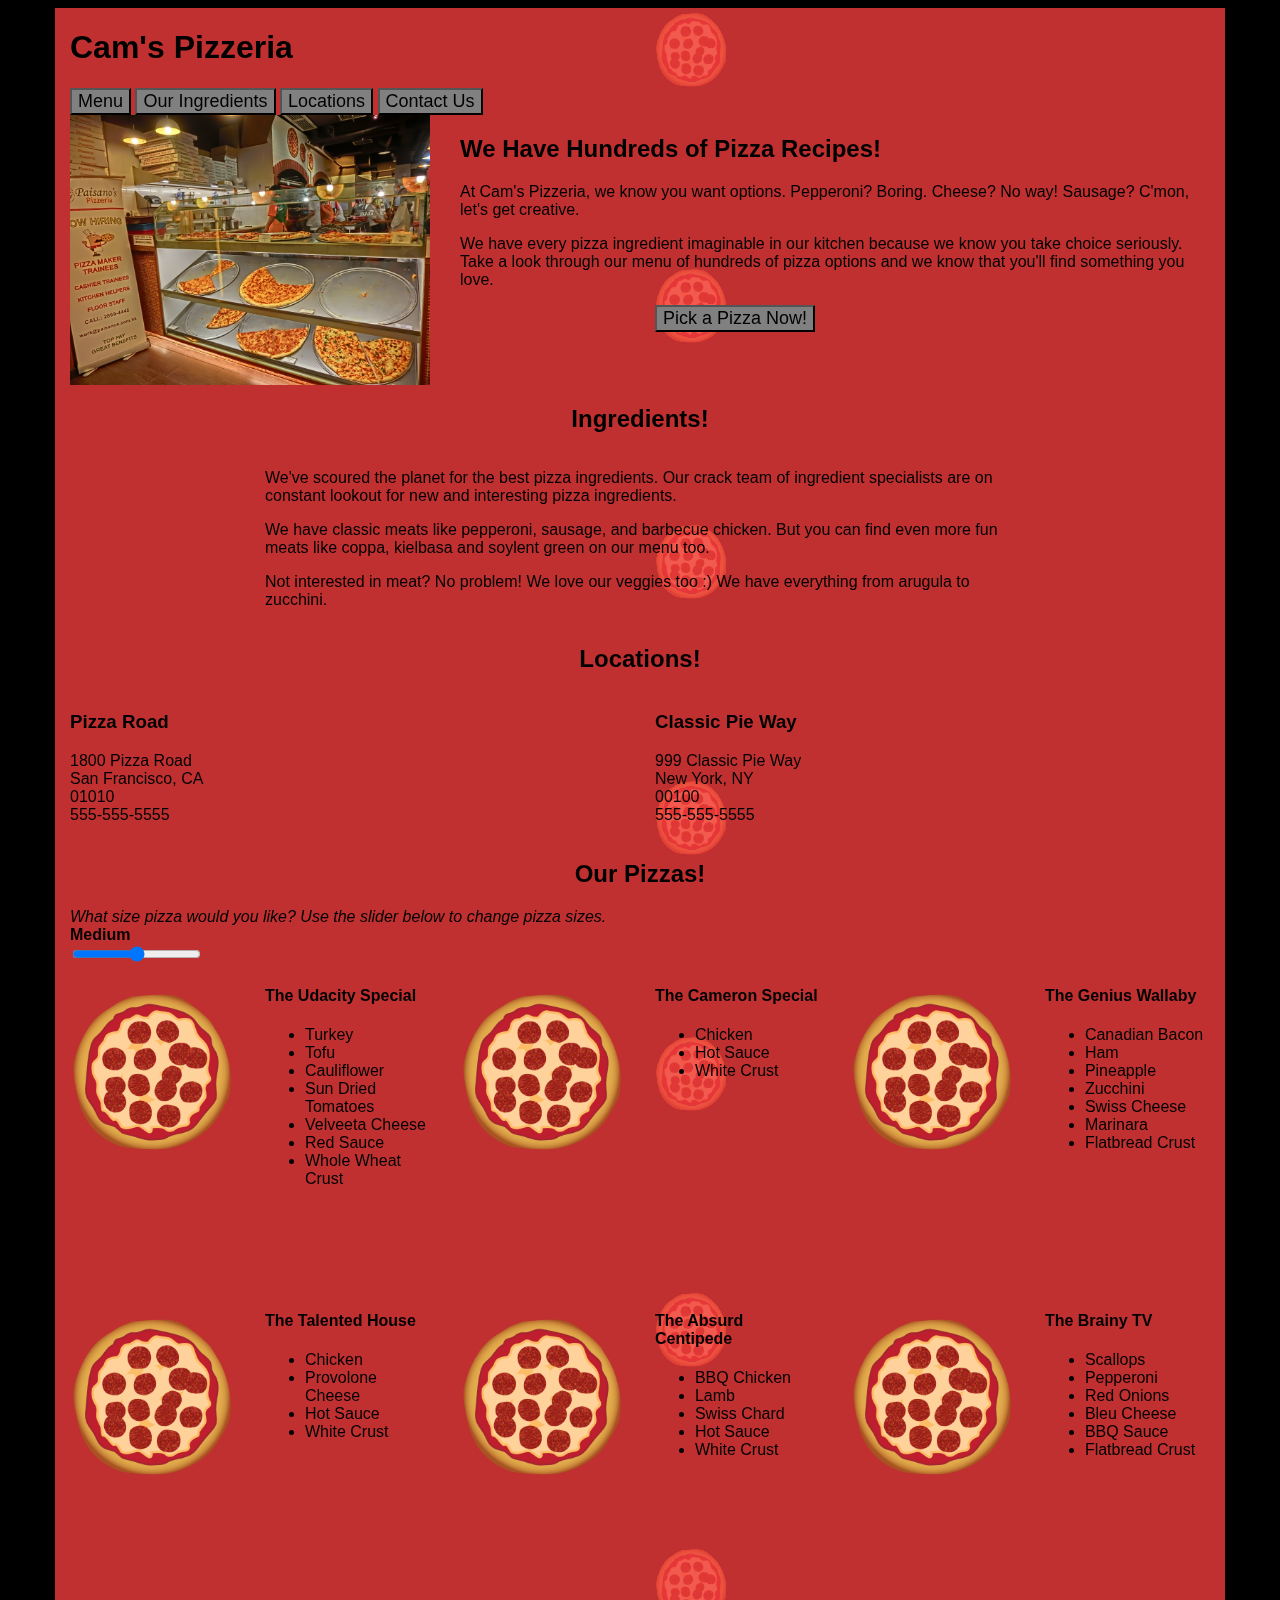
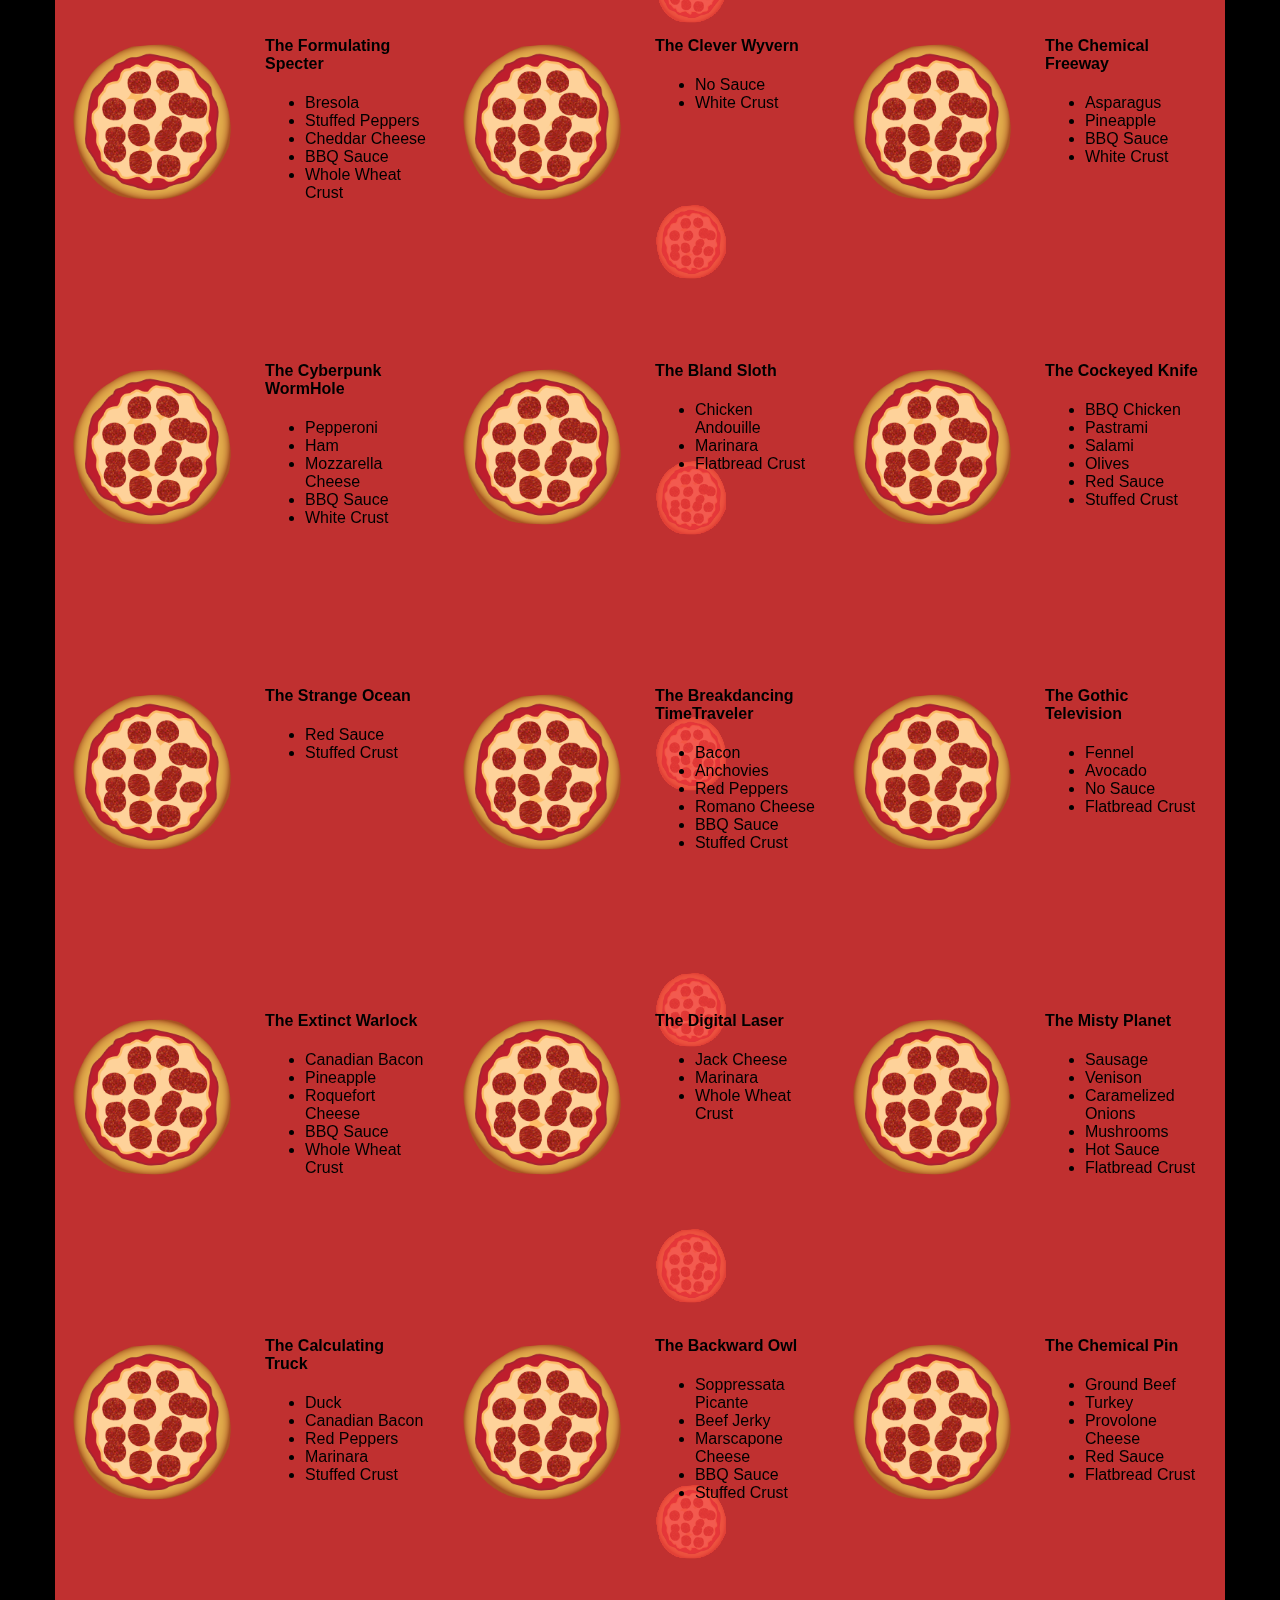
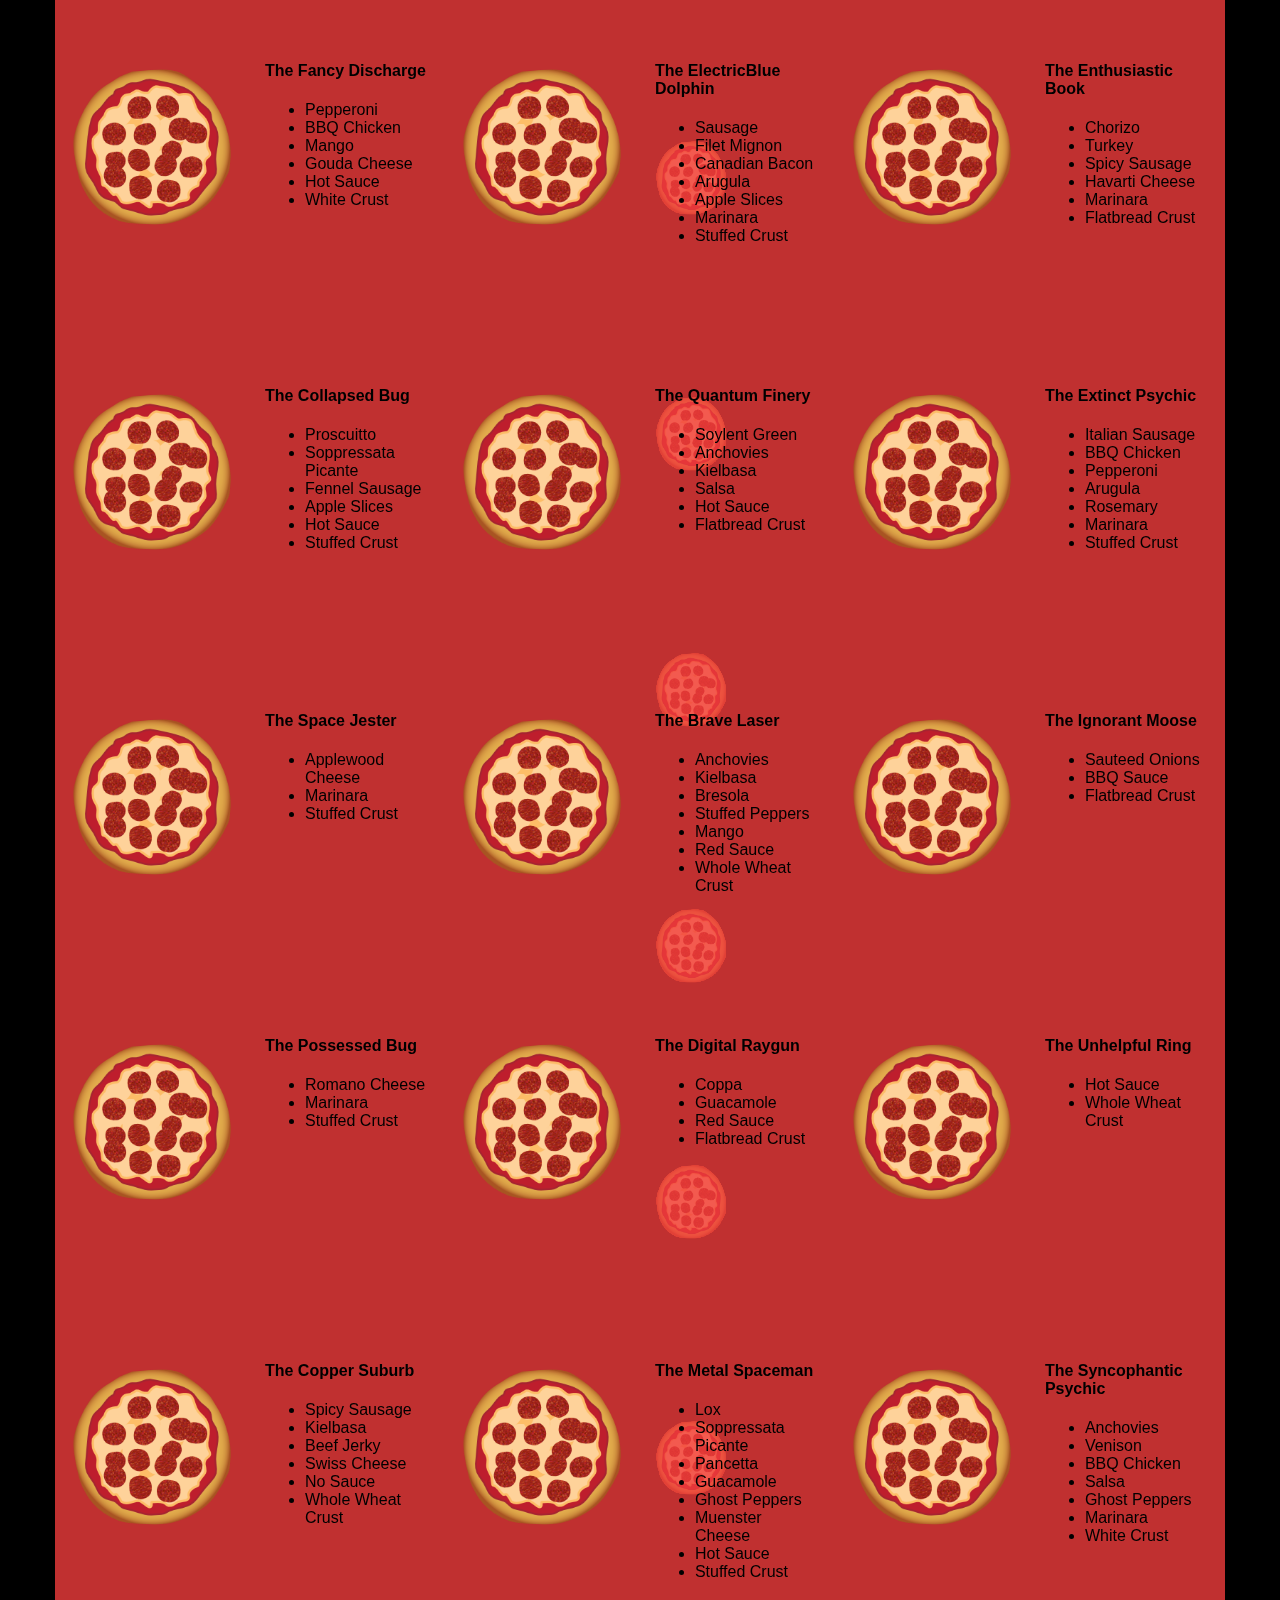
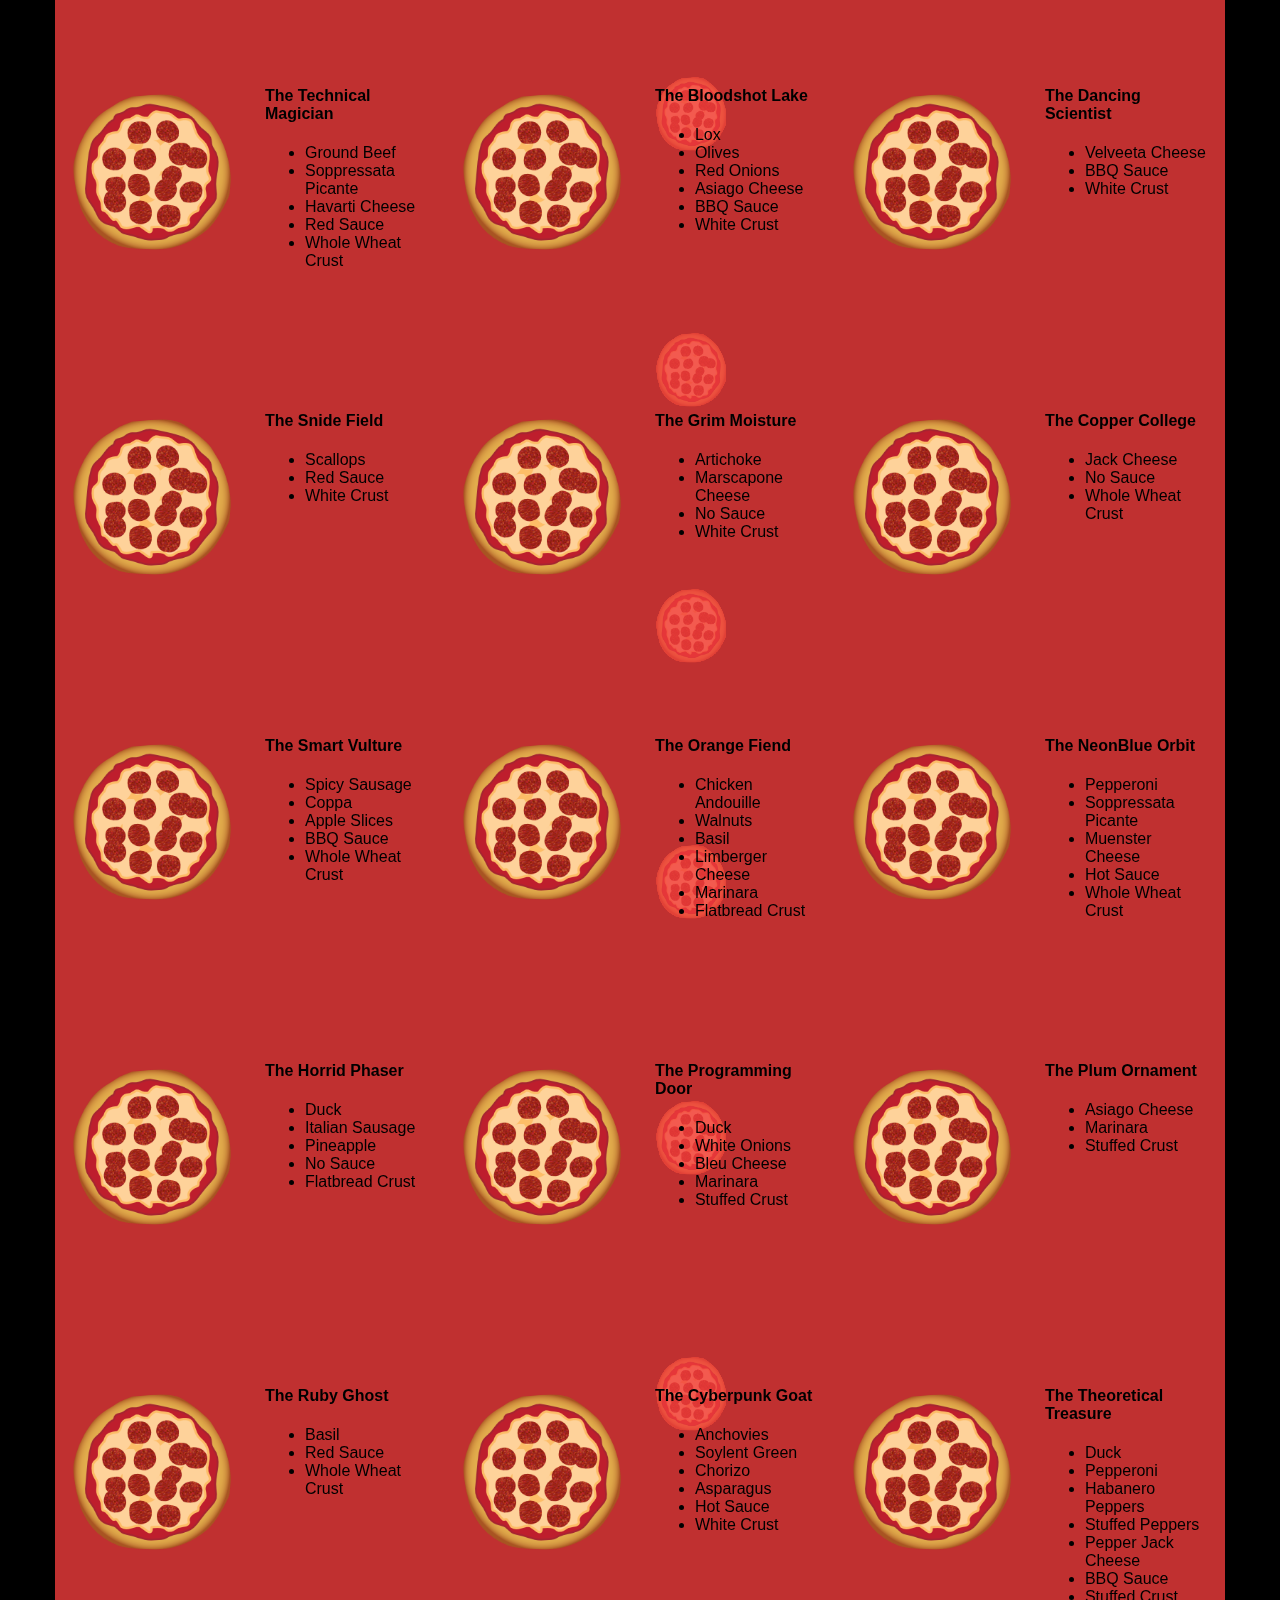
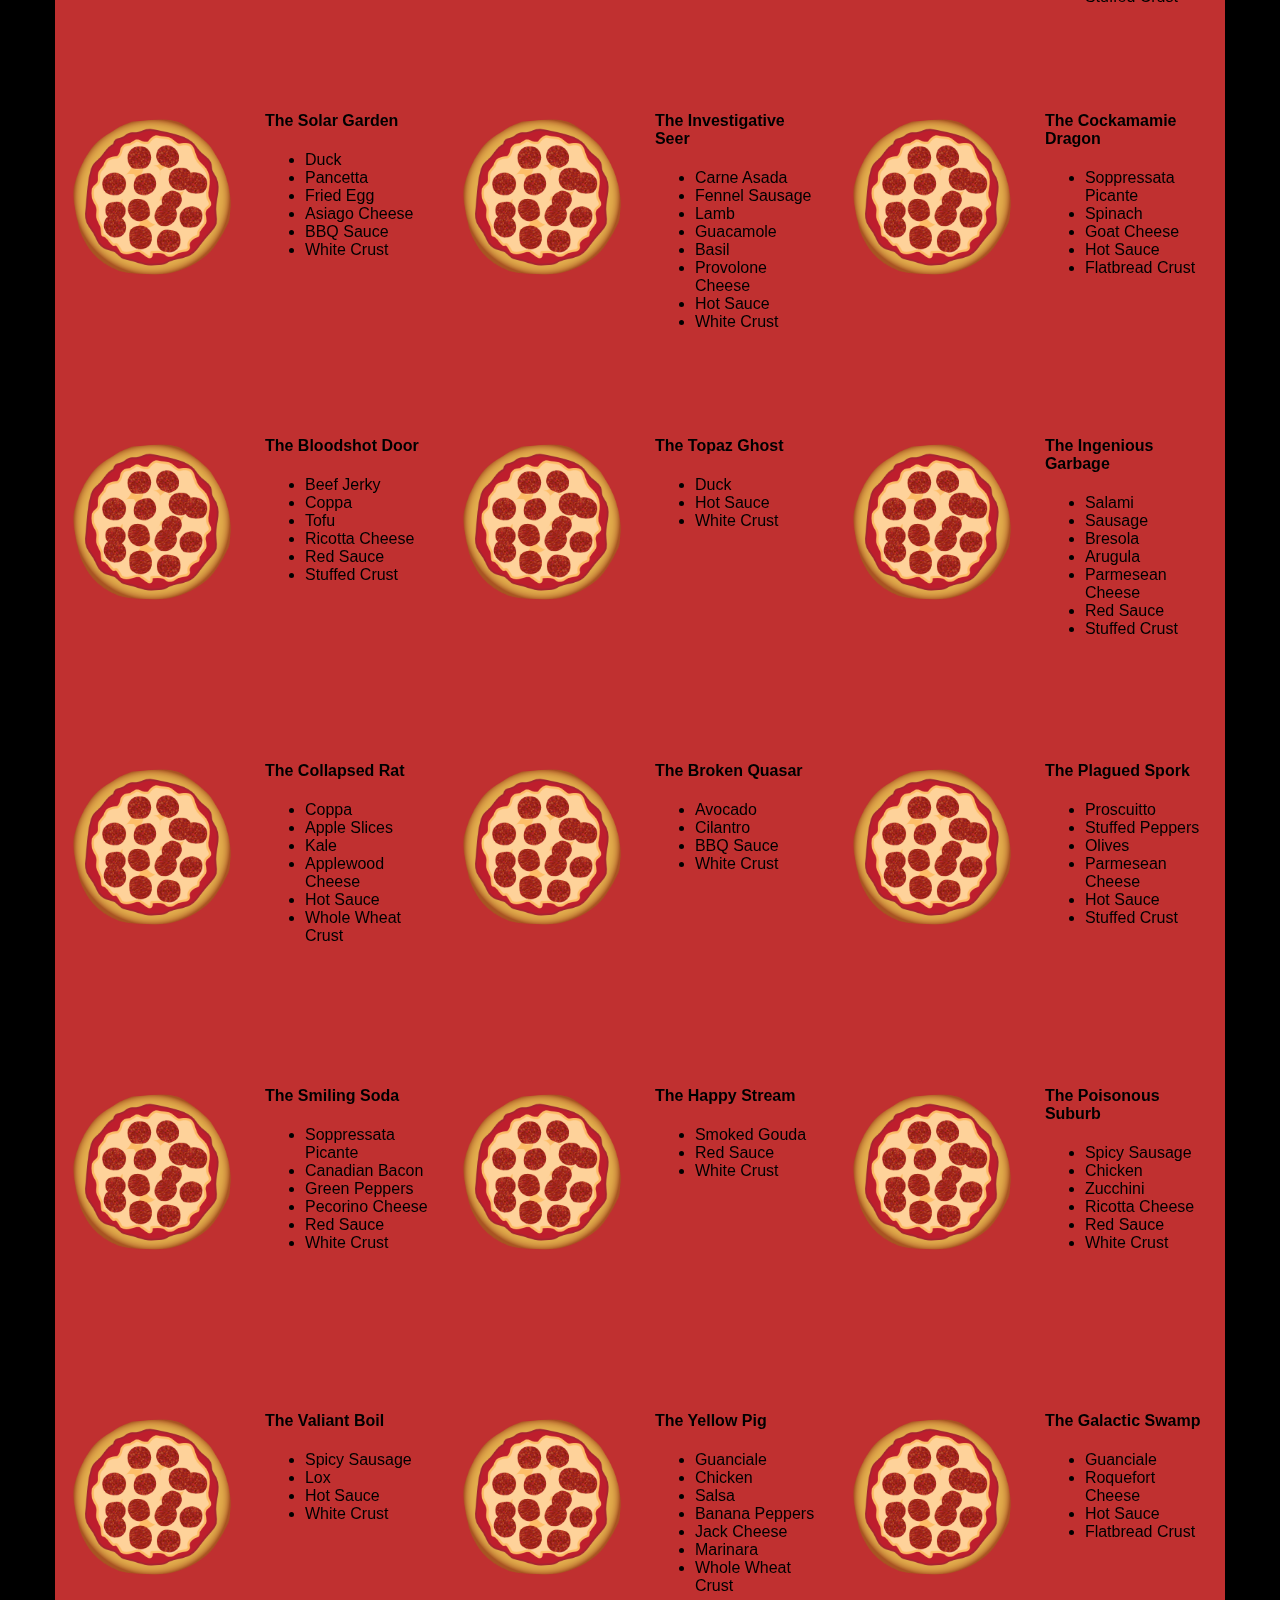
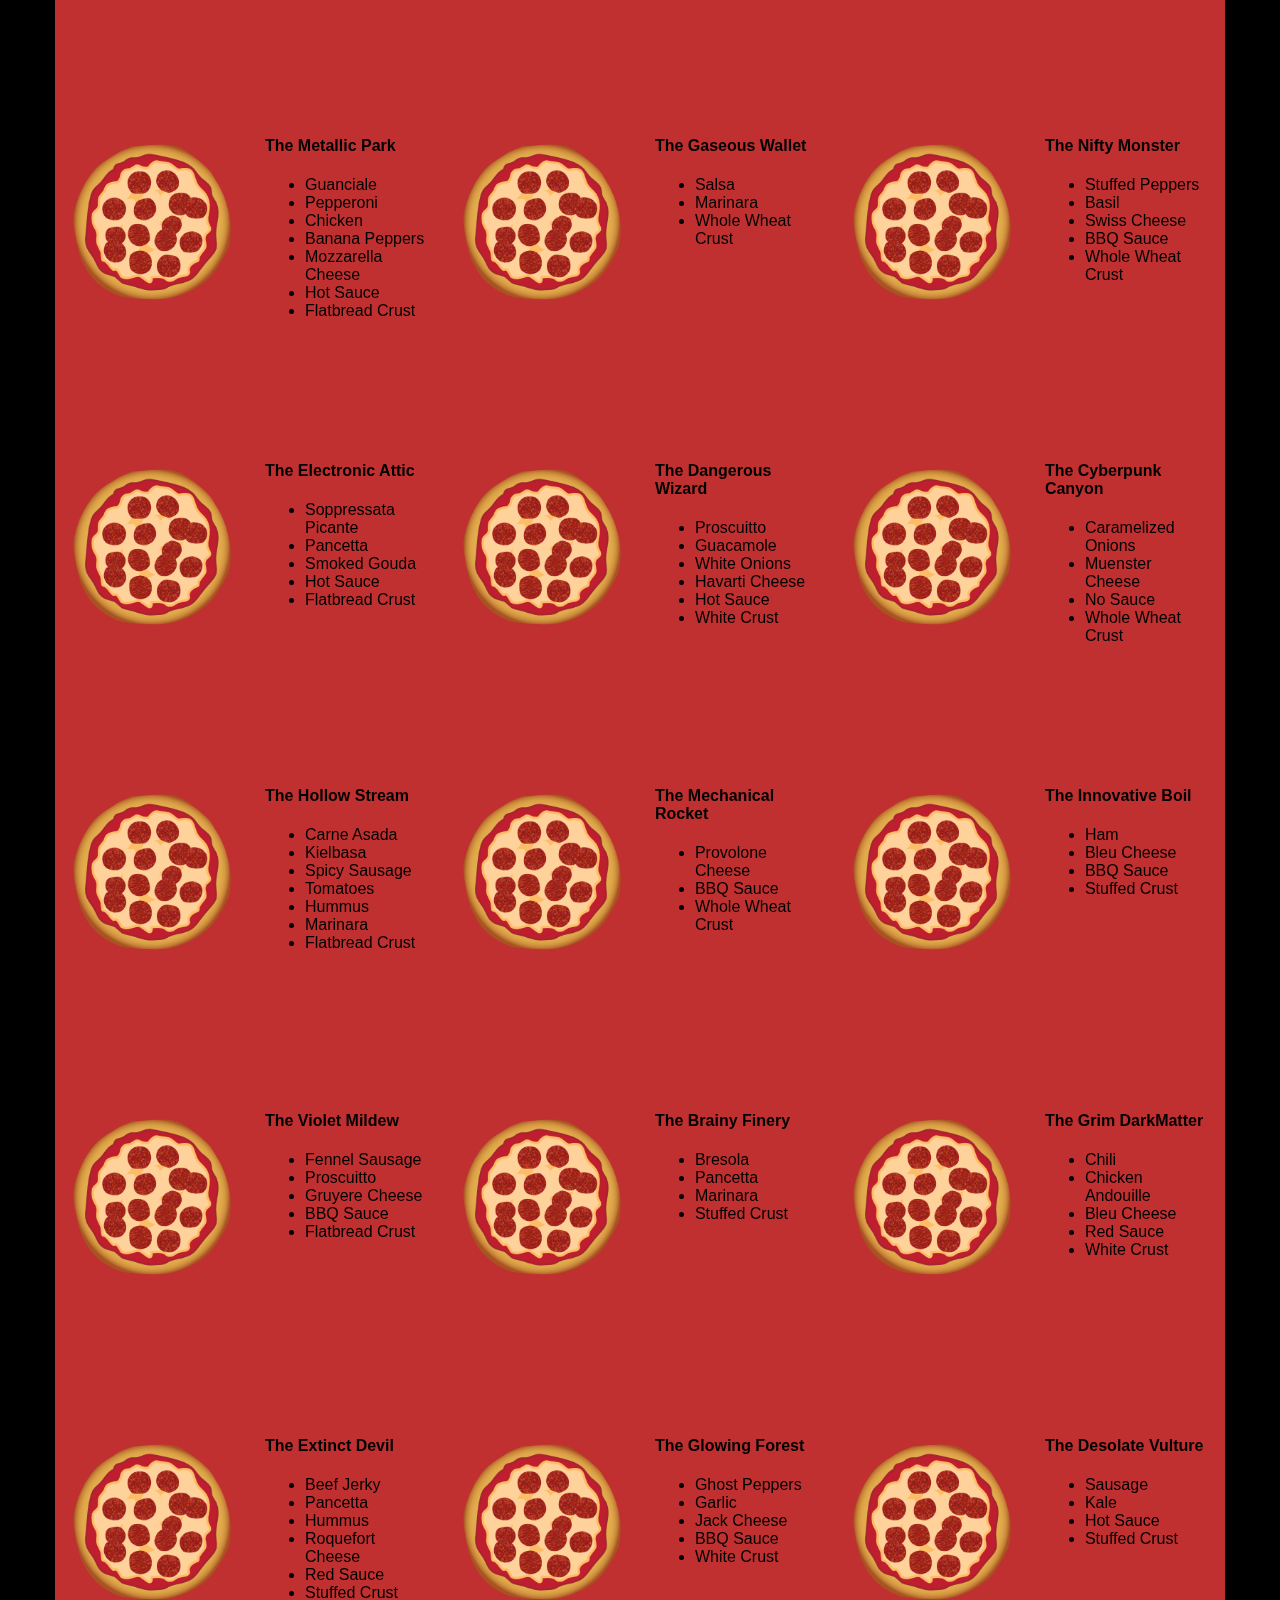
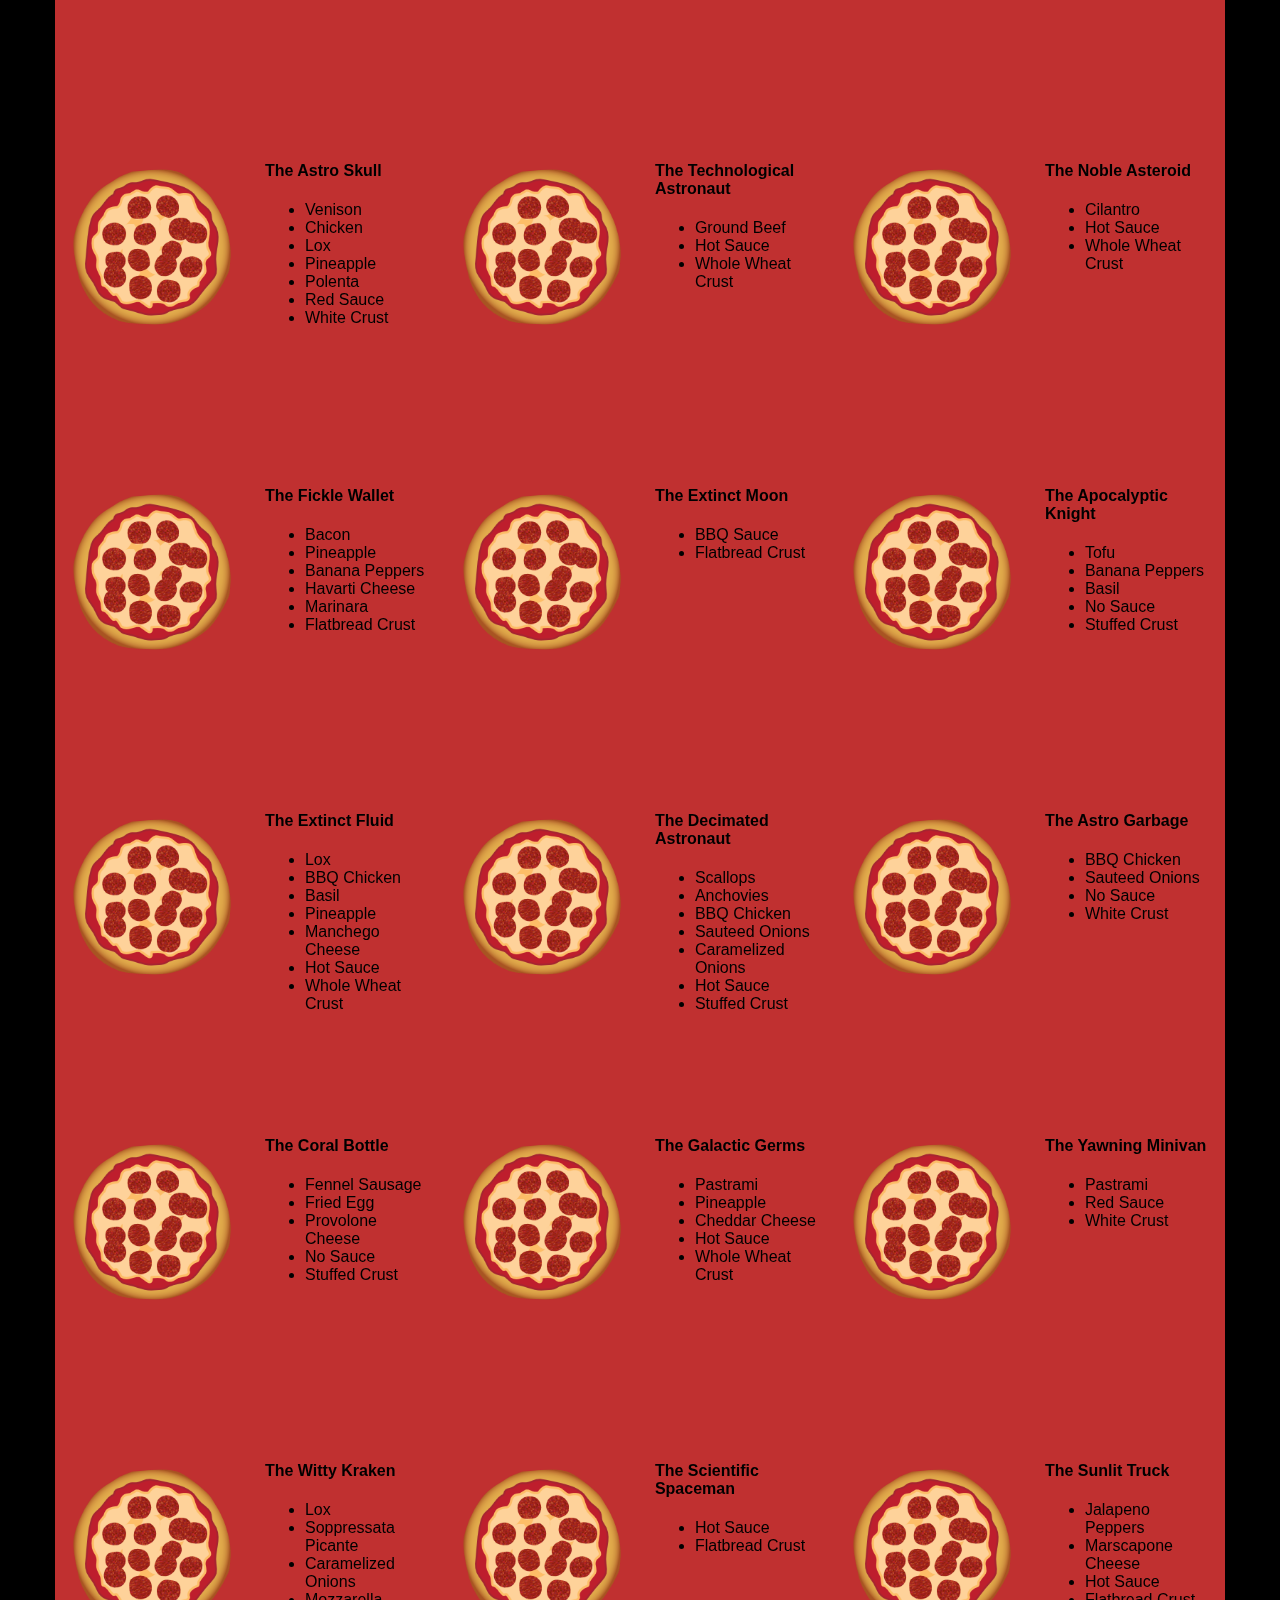
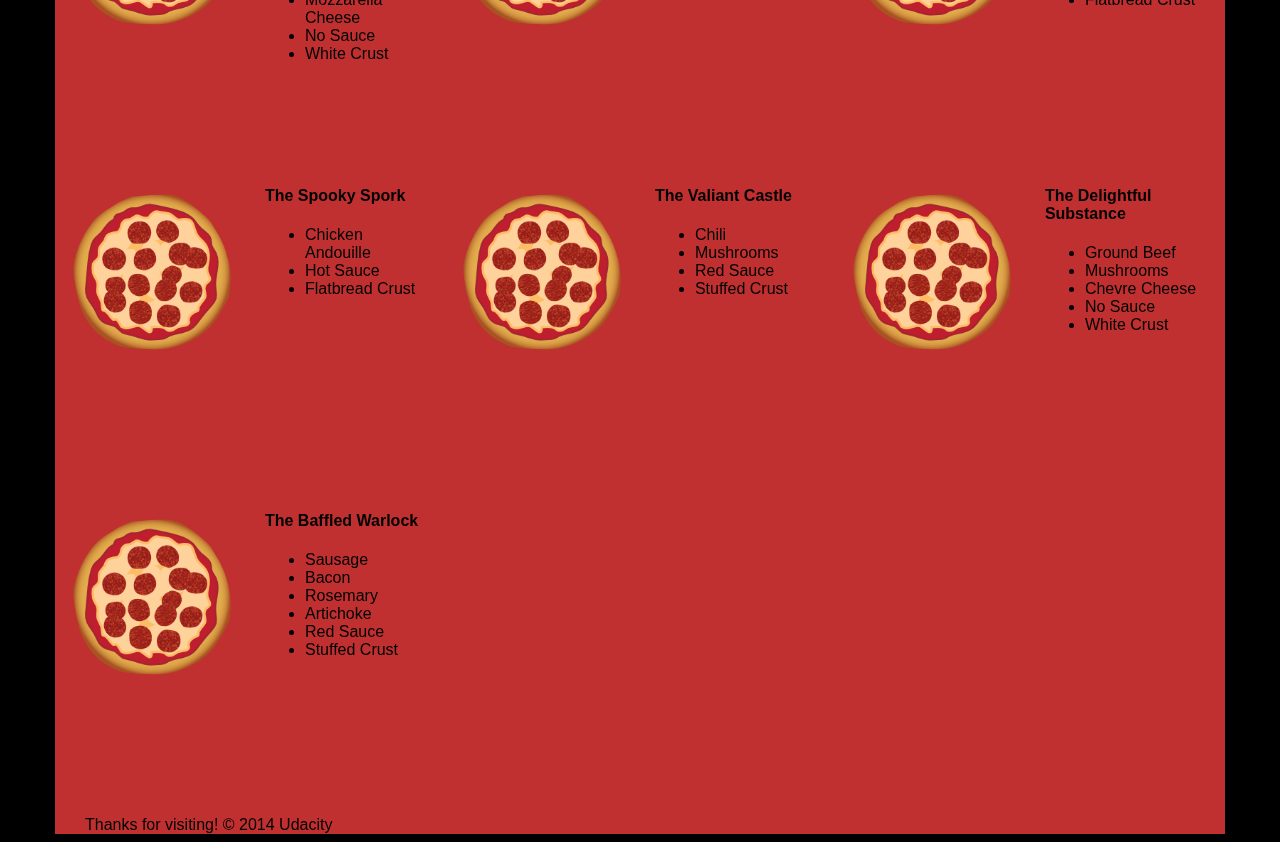
==== views/pizza.html @ df1191bc "main.js tweeking" ====
<!DOCTYPE HTML>
<html>
<head>  
  <link rel="stylesheet" href="css/style.css">
  <link rel="stylesheet" href="css/bootstrap-grid.css">
</head>

<body>
  <div class="container">
    <div id="header" class="row">
      <div class="col-md-6">
        <div class="row">
          <div class="col-md-12">
            <h1>Cam's Pizzeria</h1>
            <div class="row">
              <div id="menu" class="col-md-12">
                <form action="#randomPizzas">
                  <input type="submit" value="Menu">
                </form>
                <form action="#ingredients">
                  <input type="submit" value="Our Ingredients">
                </form>
                <form action="#locations">
                  <input type="submit" value="Locations">
                </form>
                <form action="#" onsubmit="alert('Thanks for clicking! This button doesn\'t do anything because this is a fake pizzeria :\)')">
                  <input type="submit" value="Contact Us">
                </form>
              </div>
            </div>
          </div>
        </div>
      </div>
      <div id="movingPizzas1" class="col-md-6">
      </div>
    </div>
    <div id="callToAction" class="row">
      <div class="col-md-4">
        <img src="images/pizzeria.jpg" class="img-responsive"> <!-- Image credit to: http://commons.wikimedia.org/wiki/File:HK_TST_night_%E5%98%89%E8%98%AD%E9%81%93_Granville_Road_restaurant_Paisano's_Pizzeria_pizza_Dec-2013.JPG -->
      </div>
      <div class="col-md-8">
        <div class="row">
          <div class="col-md-12">
            <h2>We Have Hundreds of Pizza Recipes!</h2>            
            <p>At Cam's Pizzeria, we know you want options. Pepperoni? Boring. Cheese? No way! Sausage? C'mon, let's get creative.</p>

            <p>We have every pizza ingredient imaginable in our kitchen because we know you take choice seriously. Take a look through our menu of hundreds of pizza options and we know that you'll find something you love.</p>
          </div>
        </div>
        <div class="row">
          <div class="col-md-6 col-md-push-3">
            <form action="#randomPizzas">
              <input type="submit" value="Pick a Pizza Now!">
            </form>
          </div>
        </div>
      </div>
    </div>
    <div id="ingredients" class="row">
      <div class="col-md-8 col-md-push-2">
        <div class="row">
          <div class="col-md-12 centered">
            <h2>Ingredients!</h2>
          </div>
        </div>
        <div class="row">
          <div class="col-md-12">
            <p>We've scoured the planet for the best pizza ingredients. Our crack team of ingredient specialists are on constant lookout for new and interesting pizza ingredients.</p>

            <p>We have classic meats like pepperoni, sausage, and barbecue chicken. But you can find even more fun meats like coppa, kielbasa and soylent green on our menu too.</p>

            <p>Not interested in meat? No problem! We love our veggies too :) We have everything from arugula to zucchini.</p>
          </div>
        </div>
      </div>
    </div>
    <div id="locations" class="row">
      <div class="col-md-12">
        <h2 style="text-align: center">Locations!</h2>
        <div class="row">
          <div class="col-md-6">
            <h3>Pizza Road</h3>
            <p>1800 Pizza Road<br>San Francisco, CA<br>01010<br>555-555-5555</p>
          </div>
          <div class="col-md-6">
            <h3>Classic Pie Way</h3>
            <p>999 Classic Pie Way<br>New York, NY<br>00100<br>555-555-5555</p>
          </div>
        </div>
      </div>
    </div>
    <div id="pizzaGenerator" class="row">
      <div class="col-md-12">
        <h2 style="text-align: center">Our Pizzas!</h2>
        <div class="row">
          <div class="col-md-12">
            <em>What size pizza would you like? Use the slider below to change pizza sizes.</em>
          </div>
          <div id="pizzaSize" class="col-md-6">Medium</div>
          <div class="col-md-12">
            <input id="sizeSlider" type="range" min="1" max="3" value="2" step="1" onchange="resizePizzas(this.value)"></input>
          </div>
        </div>
        <div id="randomPizzas" class="row">
          <div id="pizza0" class="randomPizzaContainer" style="width:33.33%;">
            <div class="col-md-6">
              <img src="images/pizza.png" class="img-responsive">
            </div>
            <div class="col-md-6">
              <h4>The Udacity Special</h4>
              <ul>
                <li>Turkey</li>
                <li>Tofu</li>
                <li>Cauliflower</li>
                <li>Sun Dried Tomatoes</li>
                <li>Velveeta Cheese</li>
                <li>Red Sauce</li>
                <li>Whole Wheat Crust</li>
              </ul>
            </div>
          </div>
          <div id="pizza1" class="randomPizzaContainer" style="width:33.33%;">
            <div class="col-md-6">
              <img src="images/pizza.png" class="img-responsive">
            </div>
            <div class="col-md-6">
              <h4>The Cameron Special</h4>
              <ul>
                <li>Chicken</li>
                <li>Hot Sauce</li>
                <li>White Crust</li>
              </ul>
            </div>
          </div>
        </div>
      </div>
    </div>
    <div id="footer" class="col-md-12">Thanks for visiting! &copy; 2014 Udacity</div>
  </div>
  <script type="text/javascript" src="js/main.js"></script>
</body>

</html>
---- views/css/style.css ----
/** {
  outline: 1px solid red !important;
}*/
* {
  -webkit-box-sizing: border-box;
  -moz-box-sizing: border-box;
  -box-sizing: border-box;
}

body {
  font-family: "Trebuchet MS", Helvetica, sans-serif;
  background: black;
}

input {
  background: grey;
  font-size: 18px;
}

form {
  display: inline-block;
}

.centered {
  text-align: center;
}

#pizzaSize {
  font-weight: 800;
}

.mover {
  position: fixed;
  width: 256px;
  z-index: -1;
}

.randomPizzaContainer {
  float: left;
  display: flex;
}

.randomPizzaContainer:after {
  content: "";
  display: table;
  clear:both;
}

 .container {
  background-color: rgba(240, 60, 60, 0.8);
}
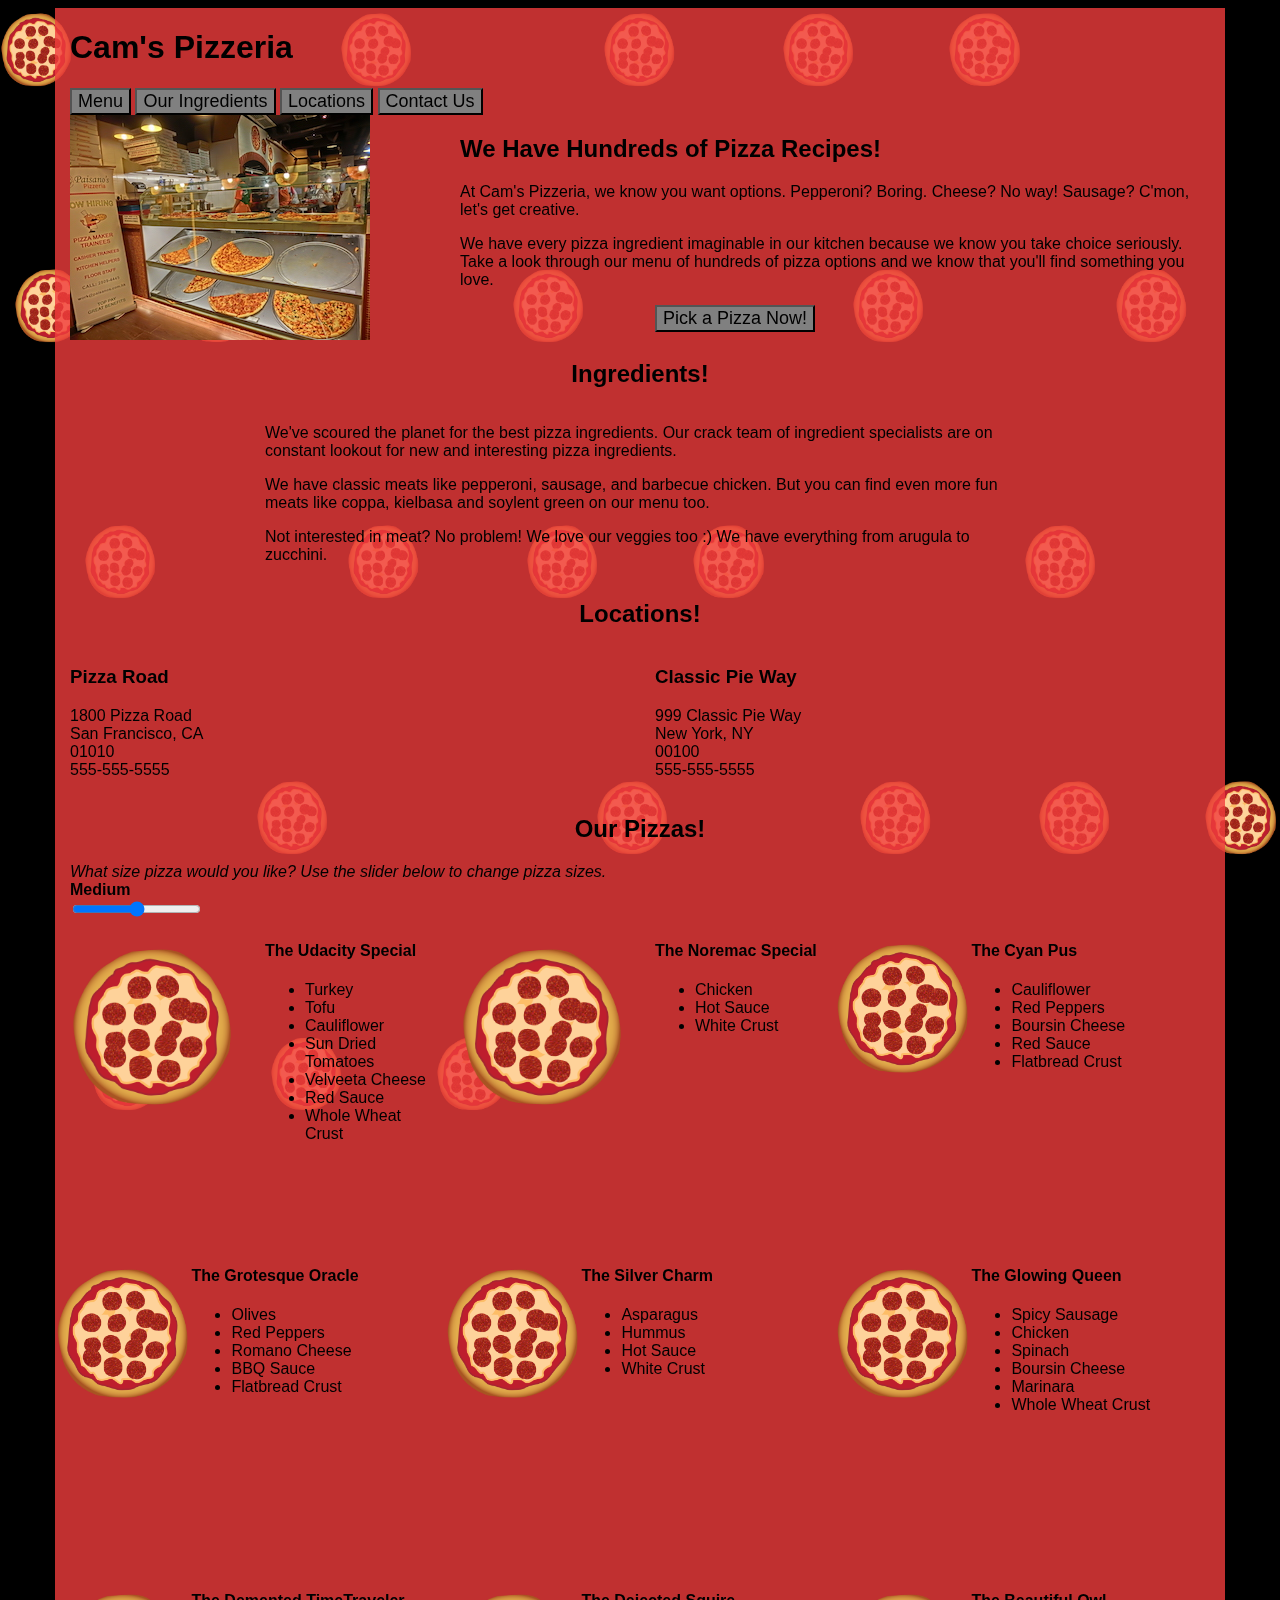
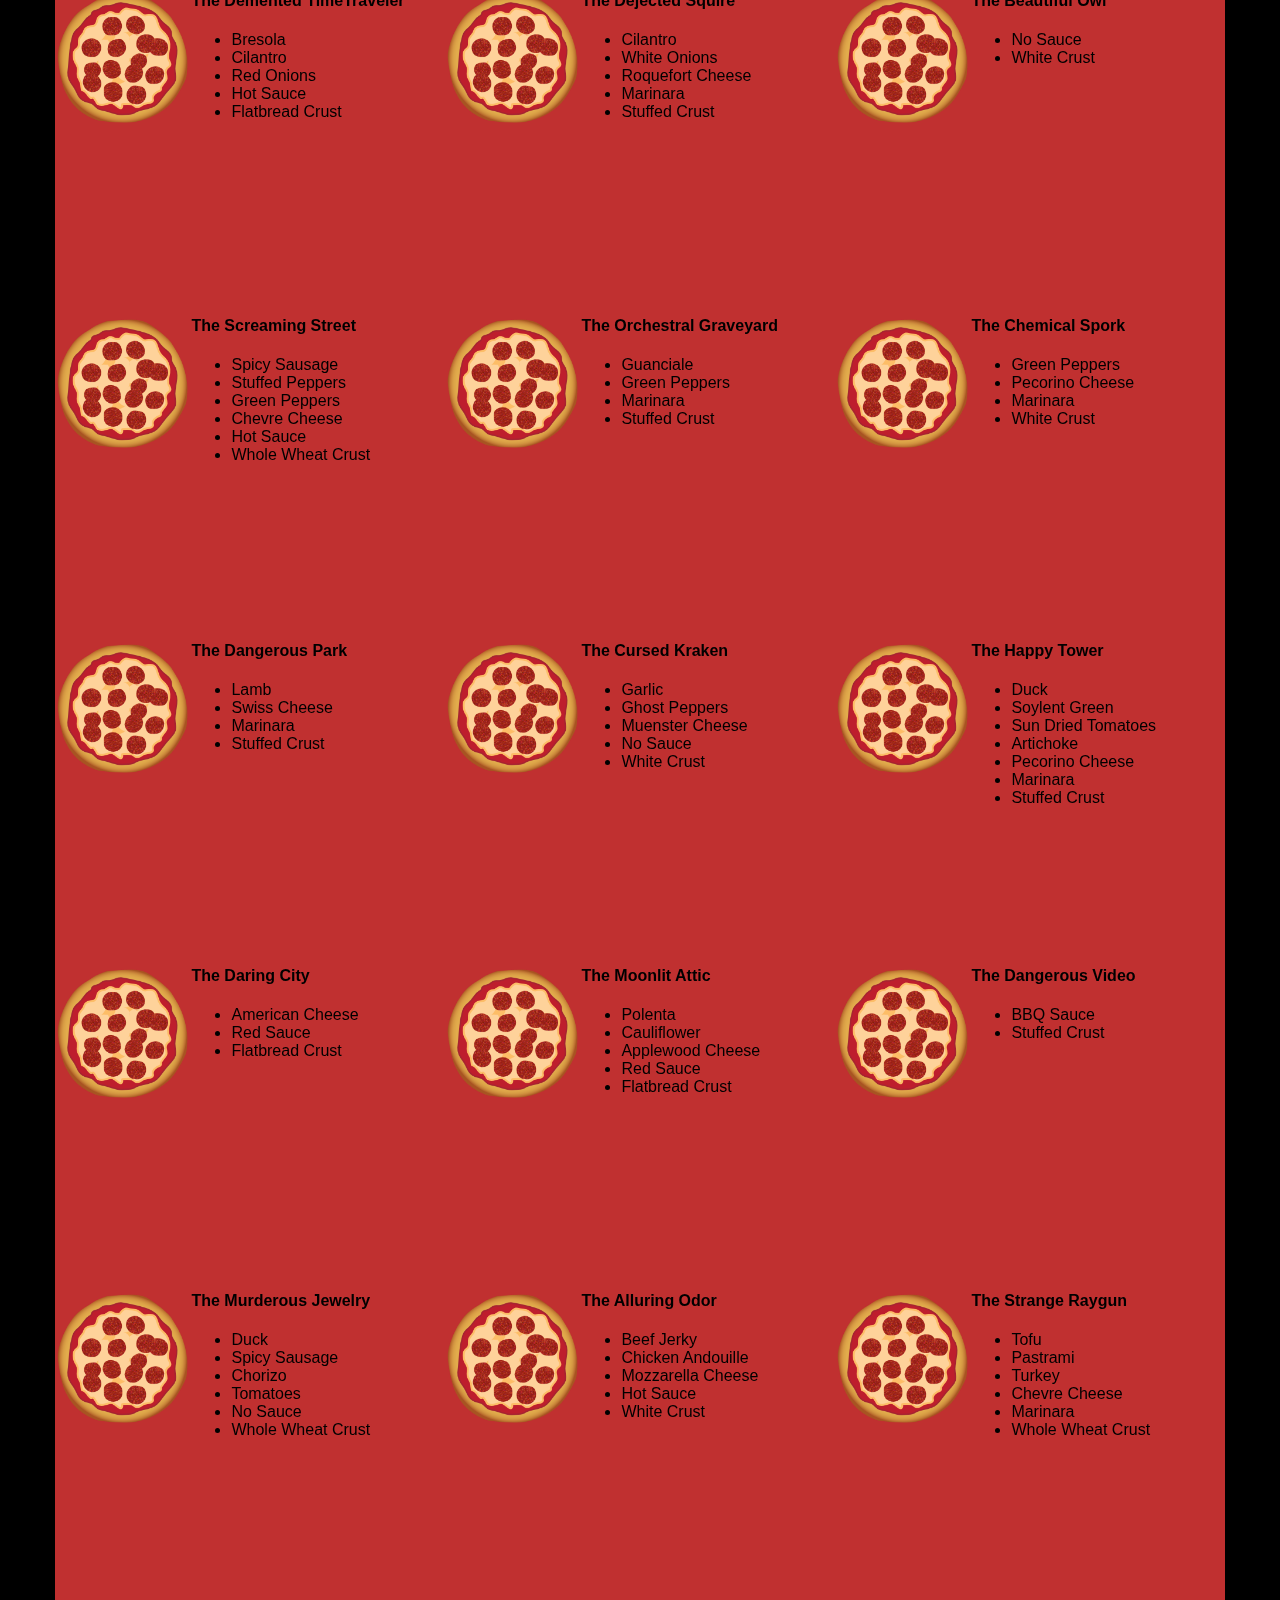
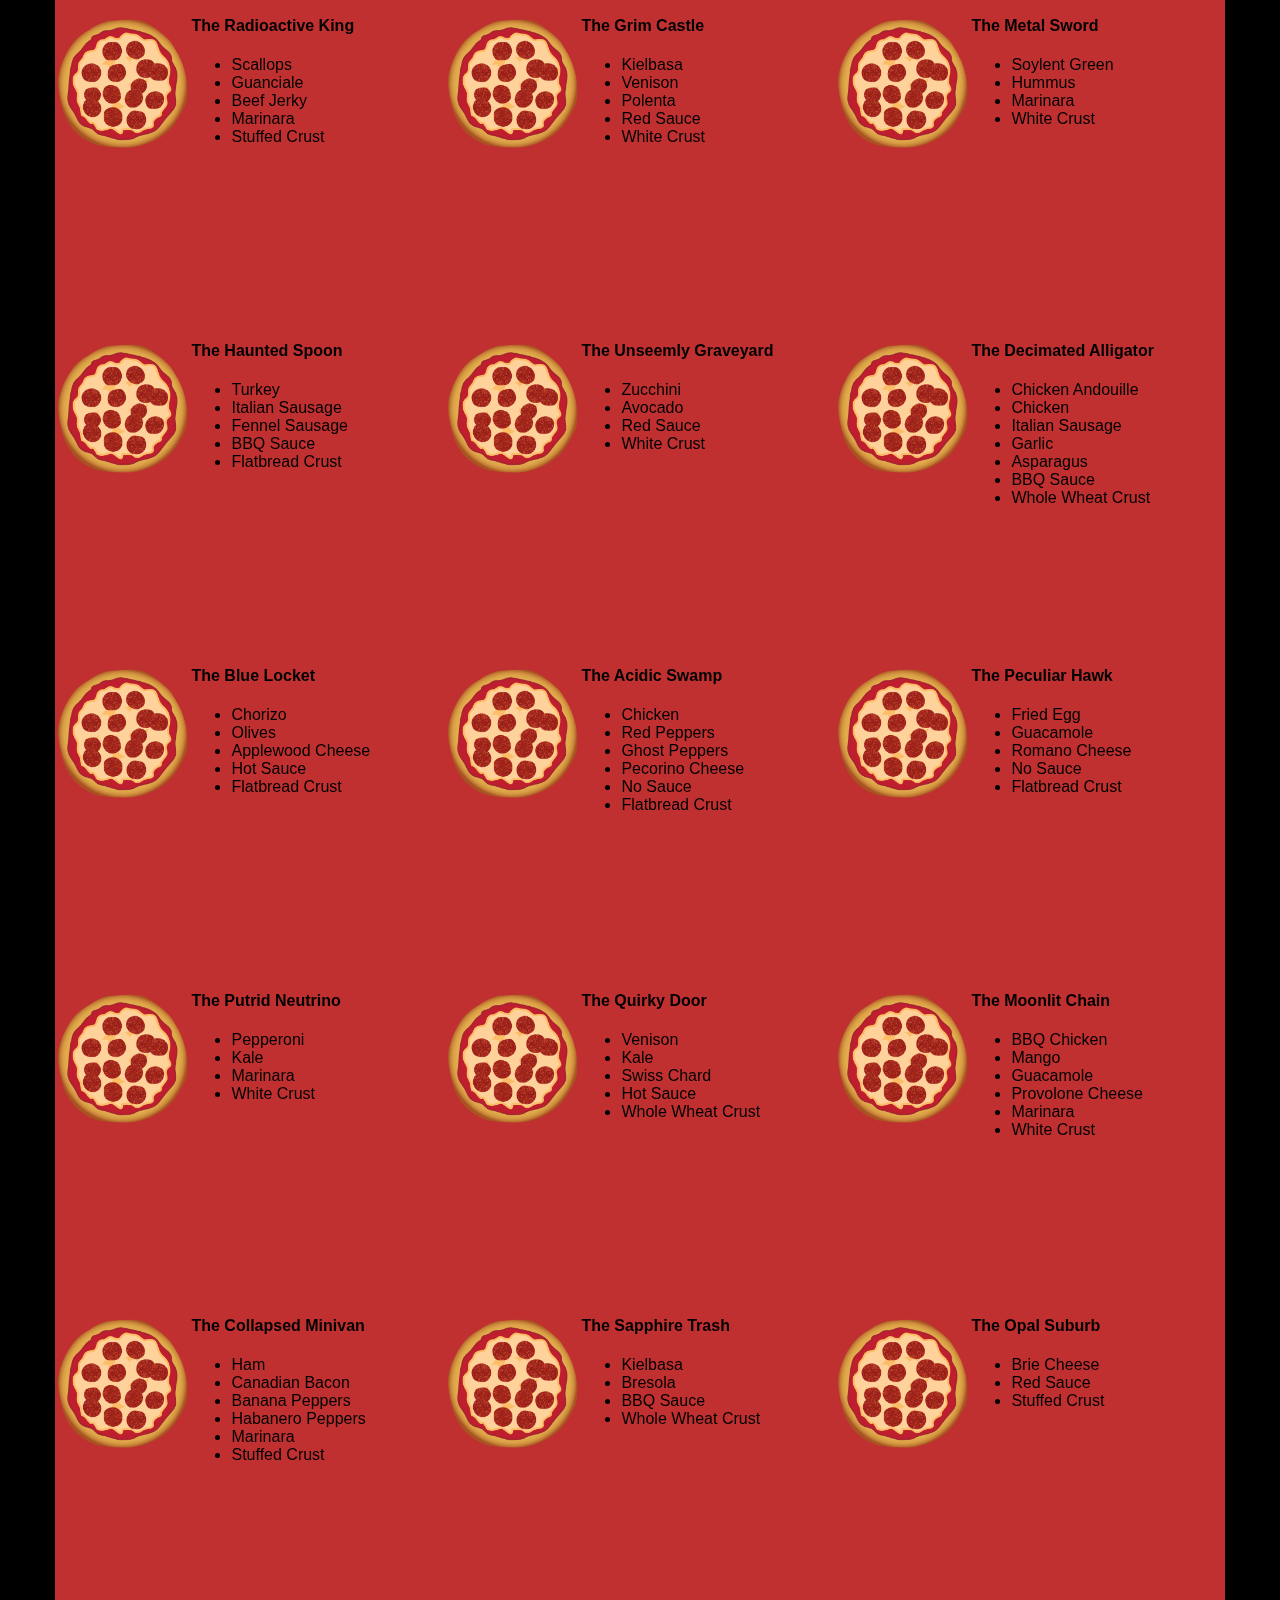
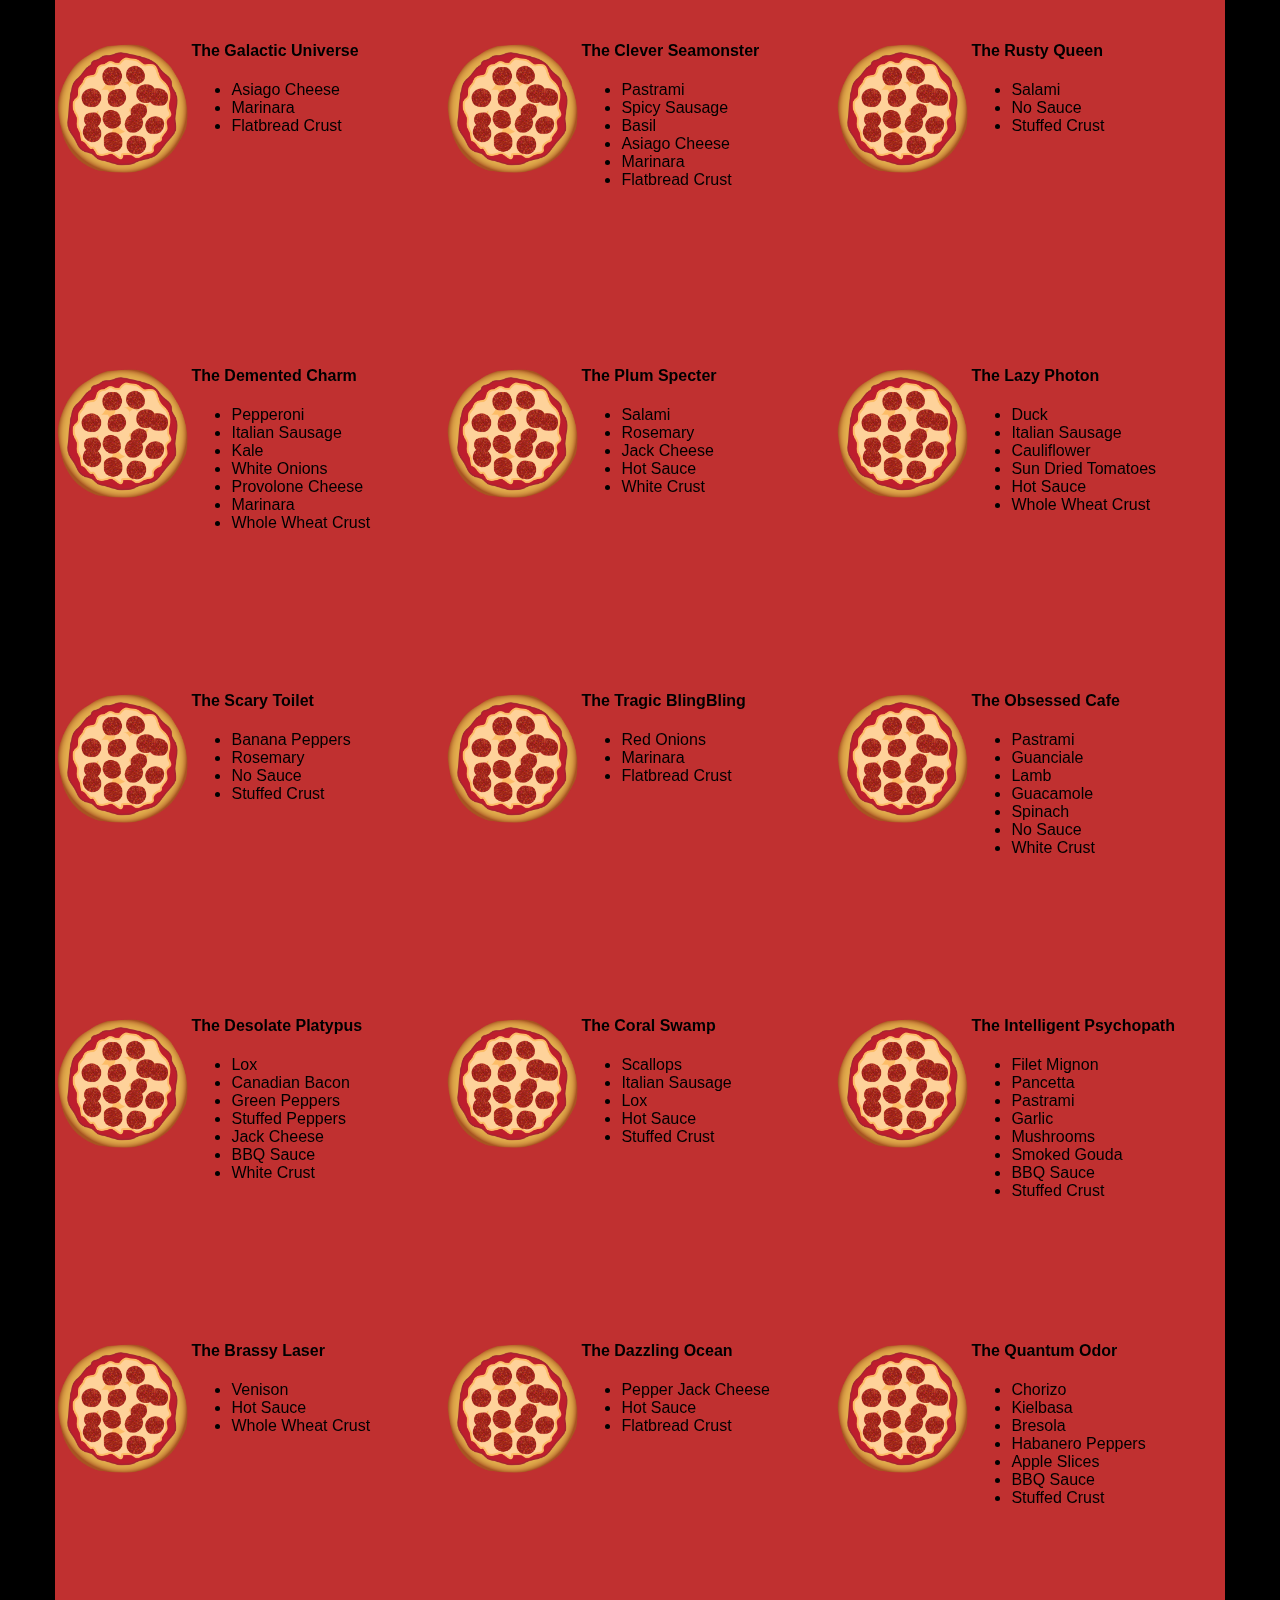
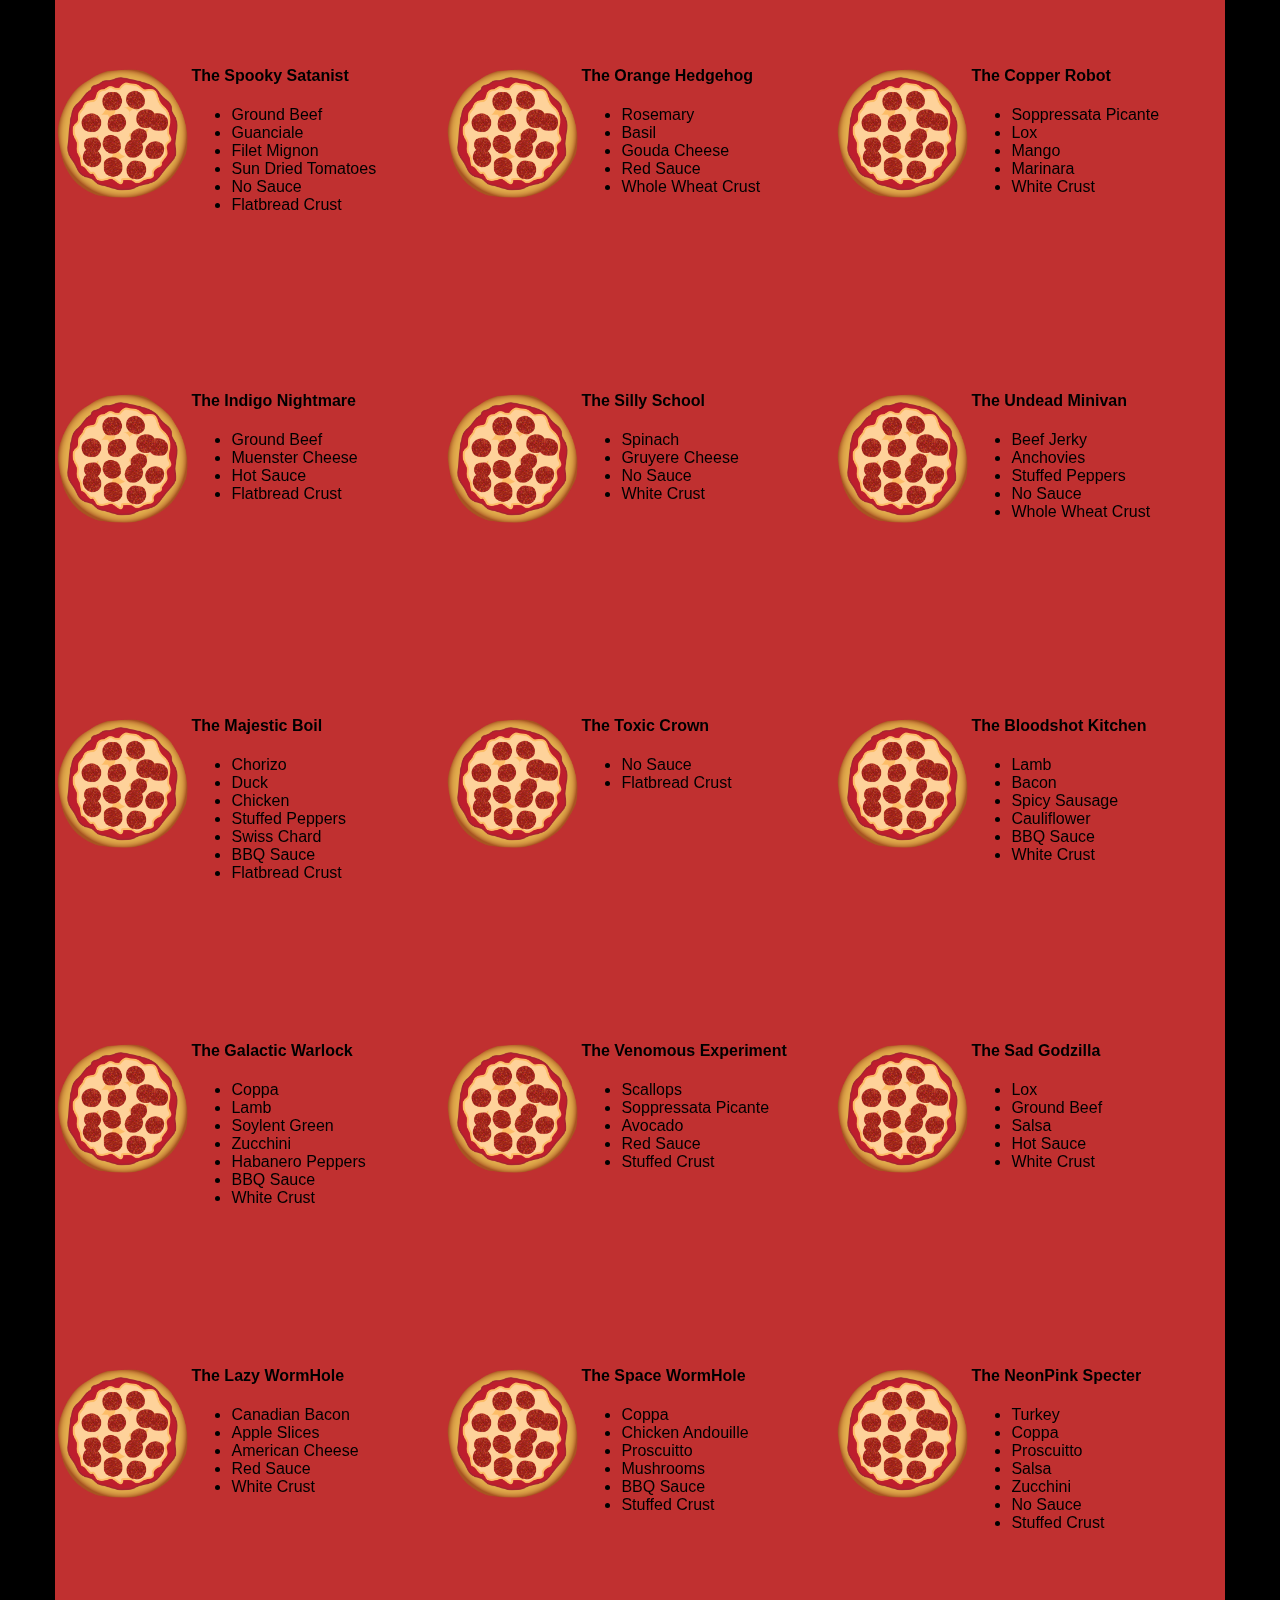
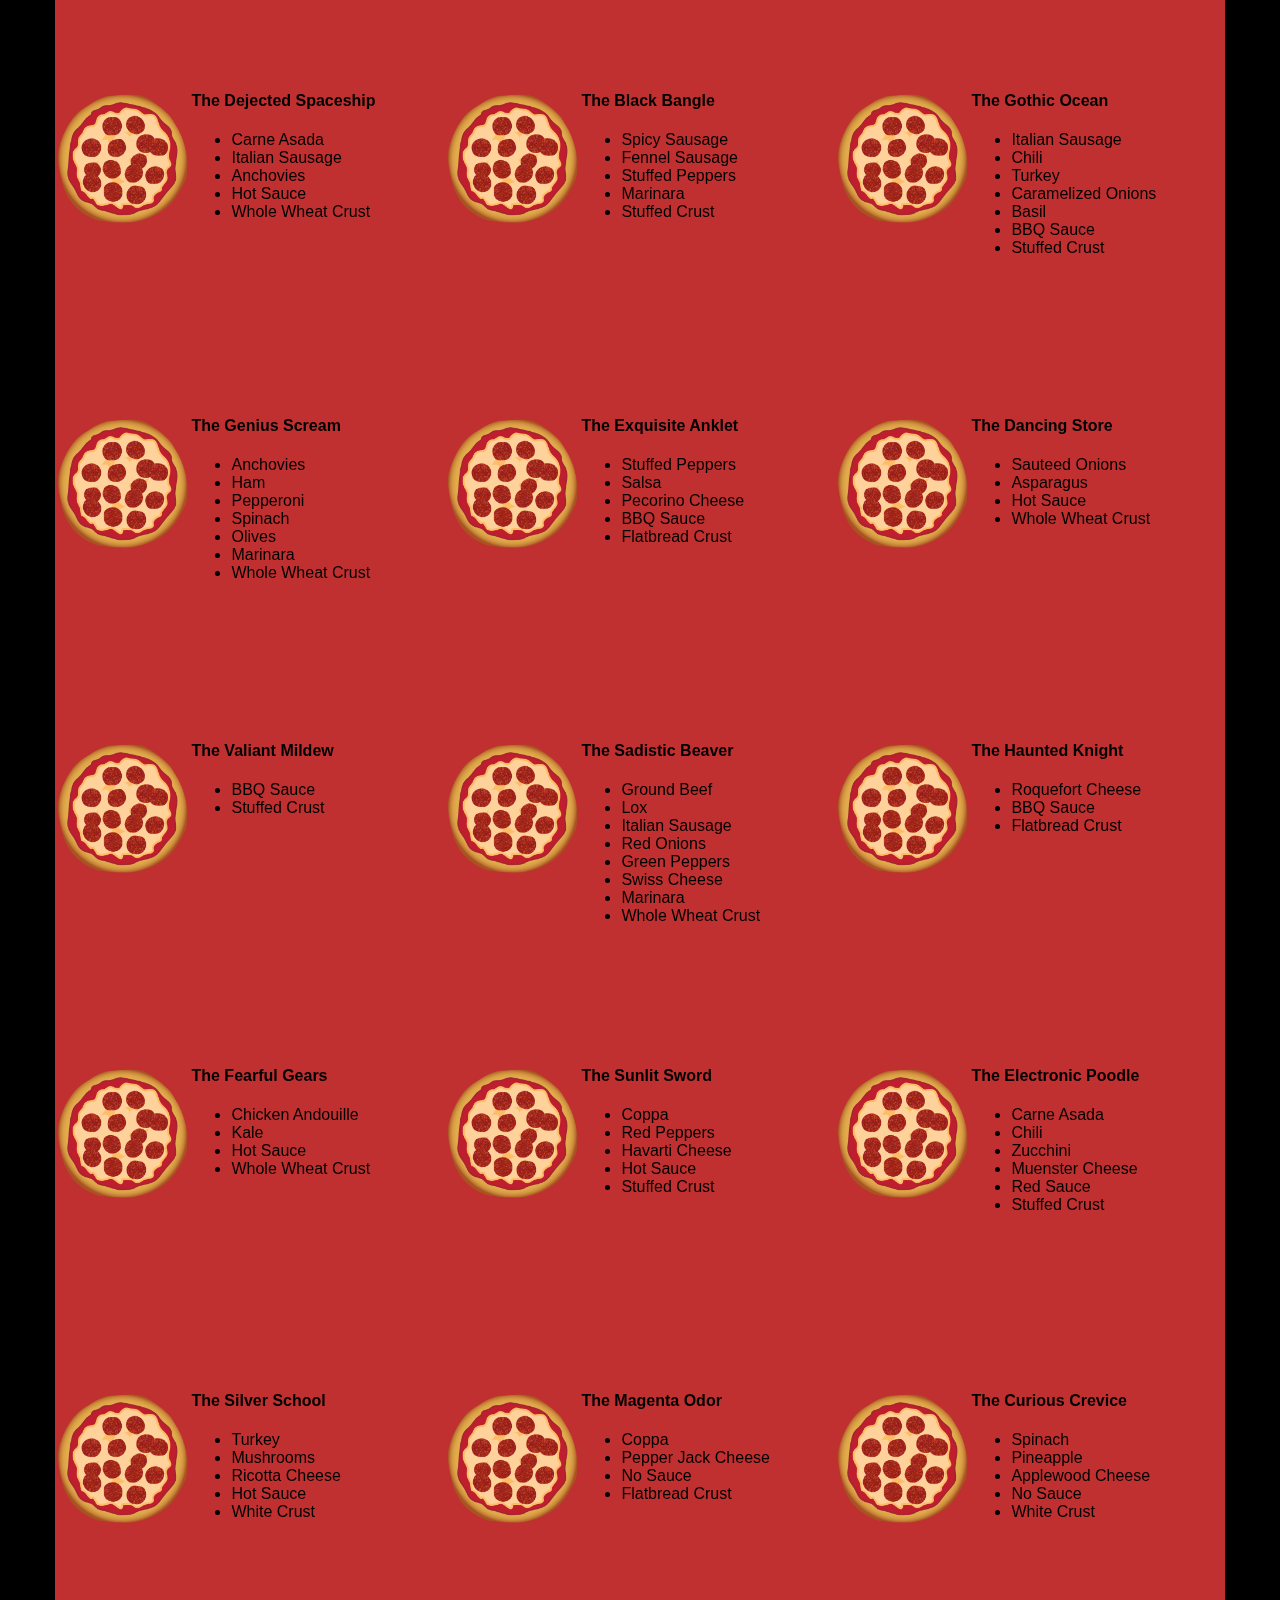
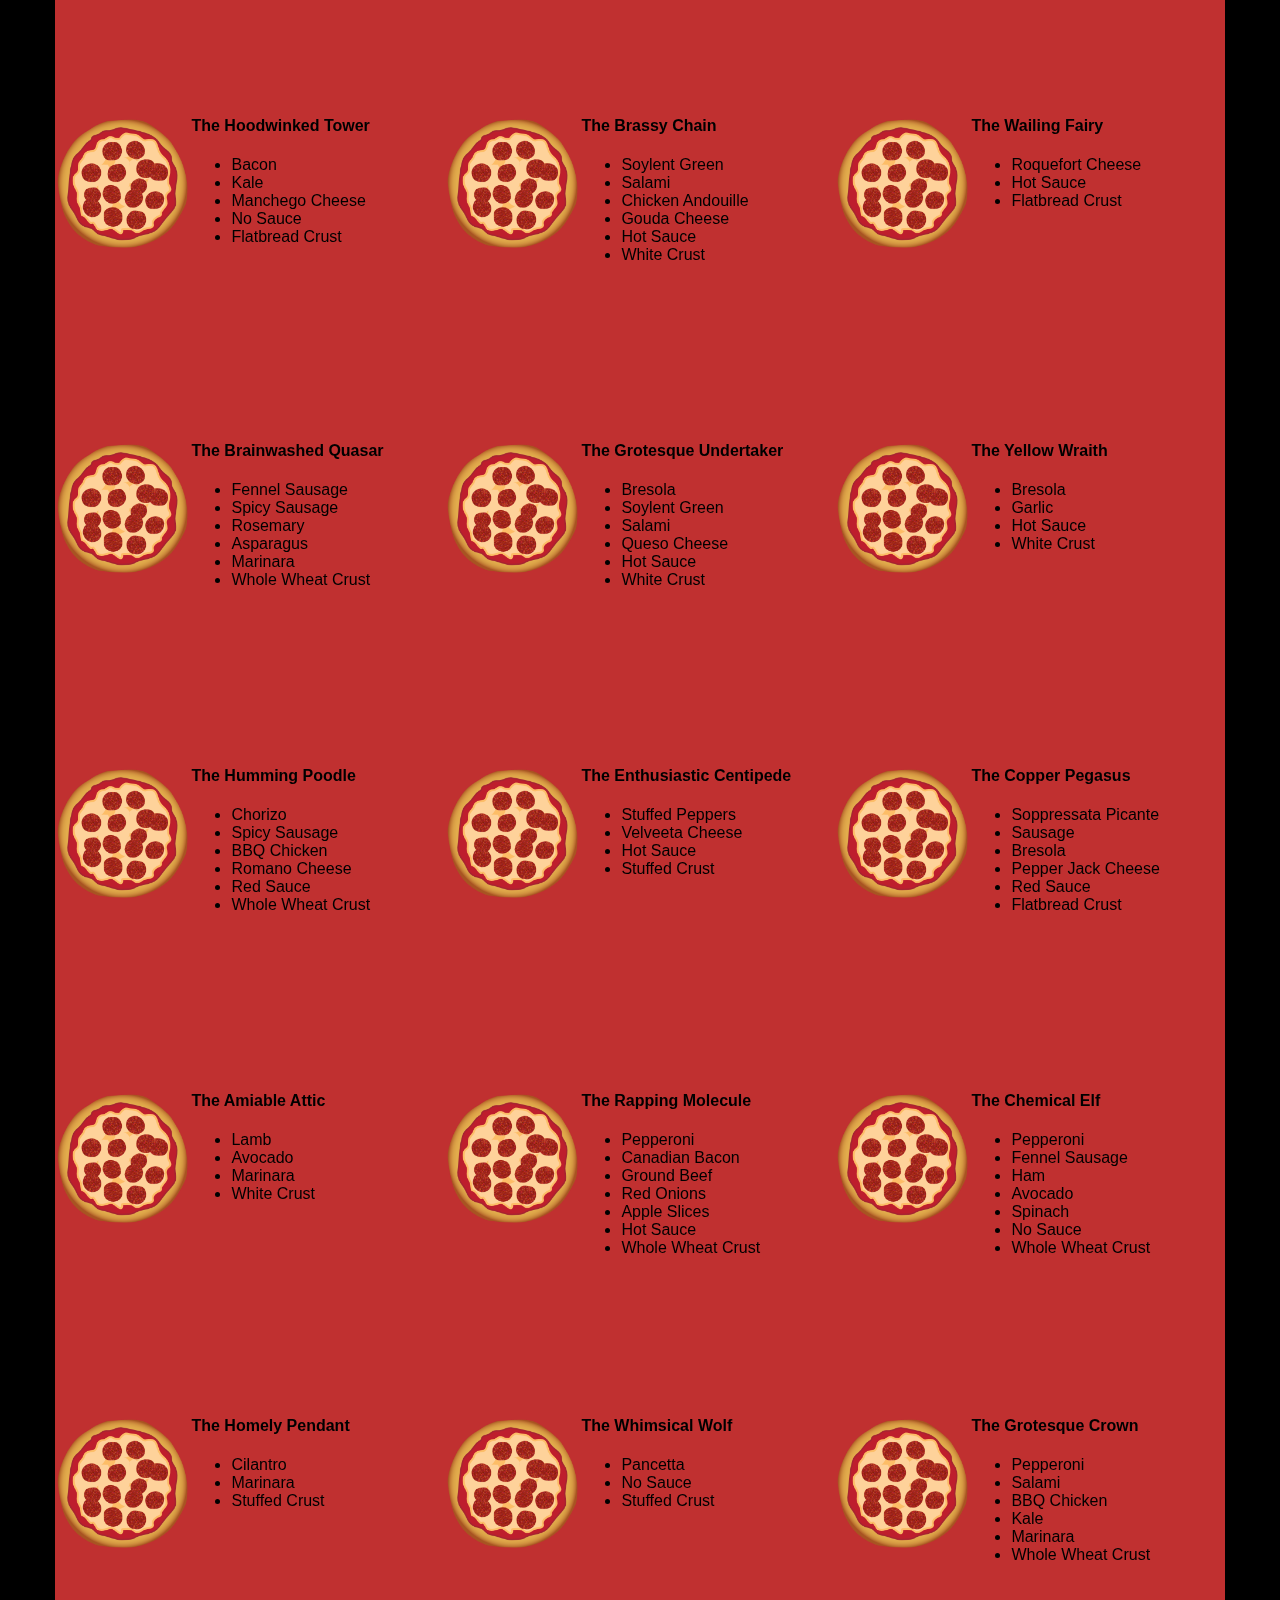
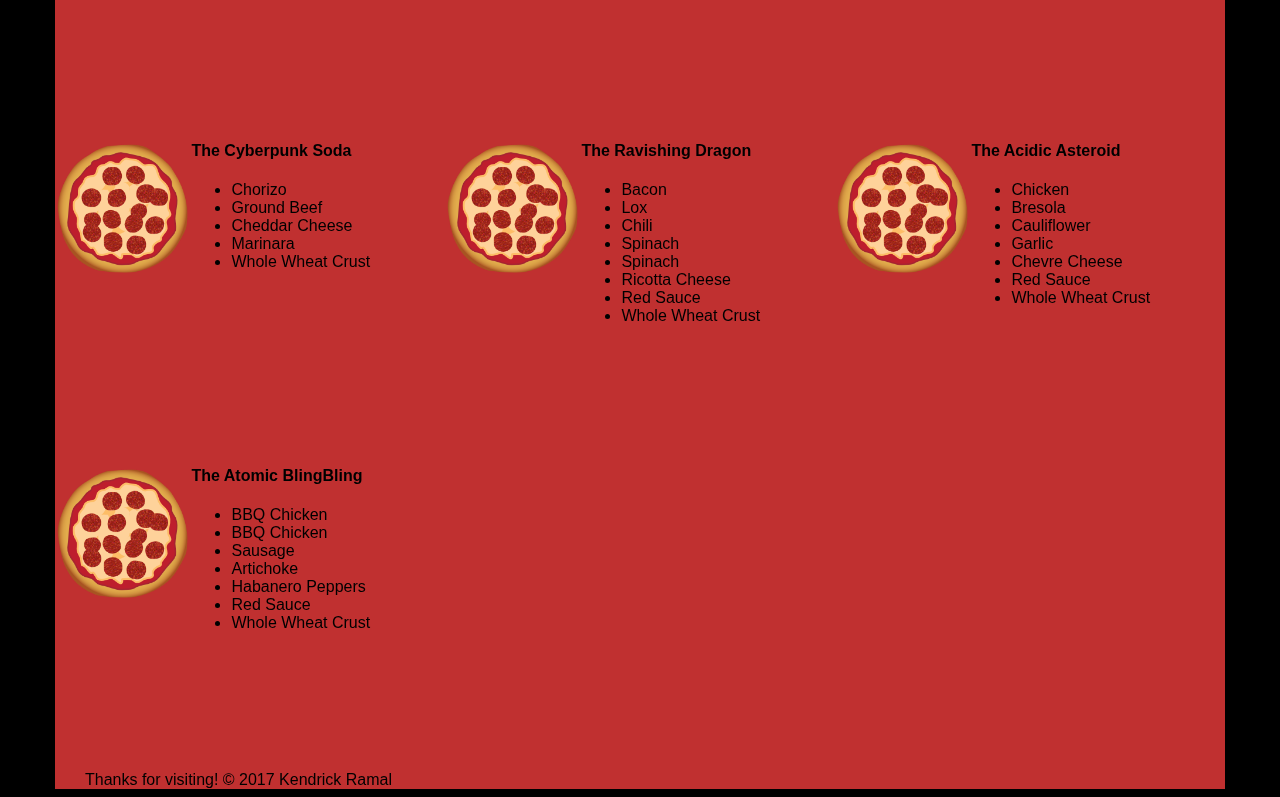
==== commit c4c77aaa: "file done" ====
--- a/views/pizza.html
+++ b/views/pizza.html
@@ -124,7 +124,7 @@
               <img src="images/pizza.png" class="img-responsive">
             </div>
             <div class="col-md-6">
-              <h4>The Cameron Special</h4>
+              <h4>The Noremac Special</h4>
               <ul>
                 <li>Chicken</li>
                 <li>Hot Sauce</li>
@@ -135,7 +135,7 @@
         </div>
       </div>
     </div>
-    <div id="footer" class="col-md-12">Thanks for visiting! &copy; 2014 Udacity</div>
+    <div id="footer" class="col-md-12">Thanks for visiting! &copy; 2017 Kendrick Ramal</div>
   </div>
   <script type="text/javascript" src="js/main.js"></script>
 </body>
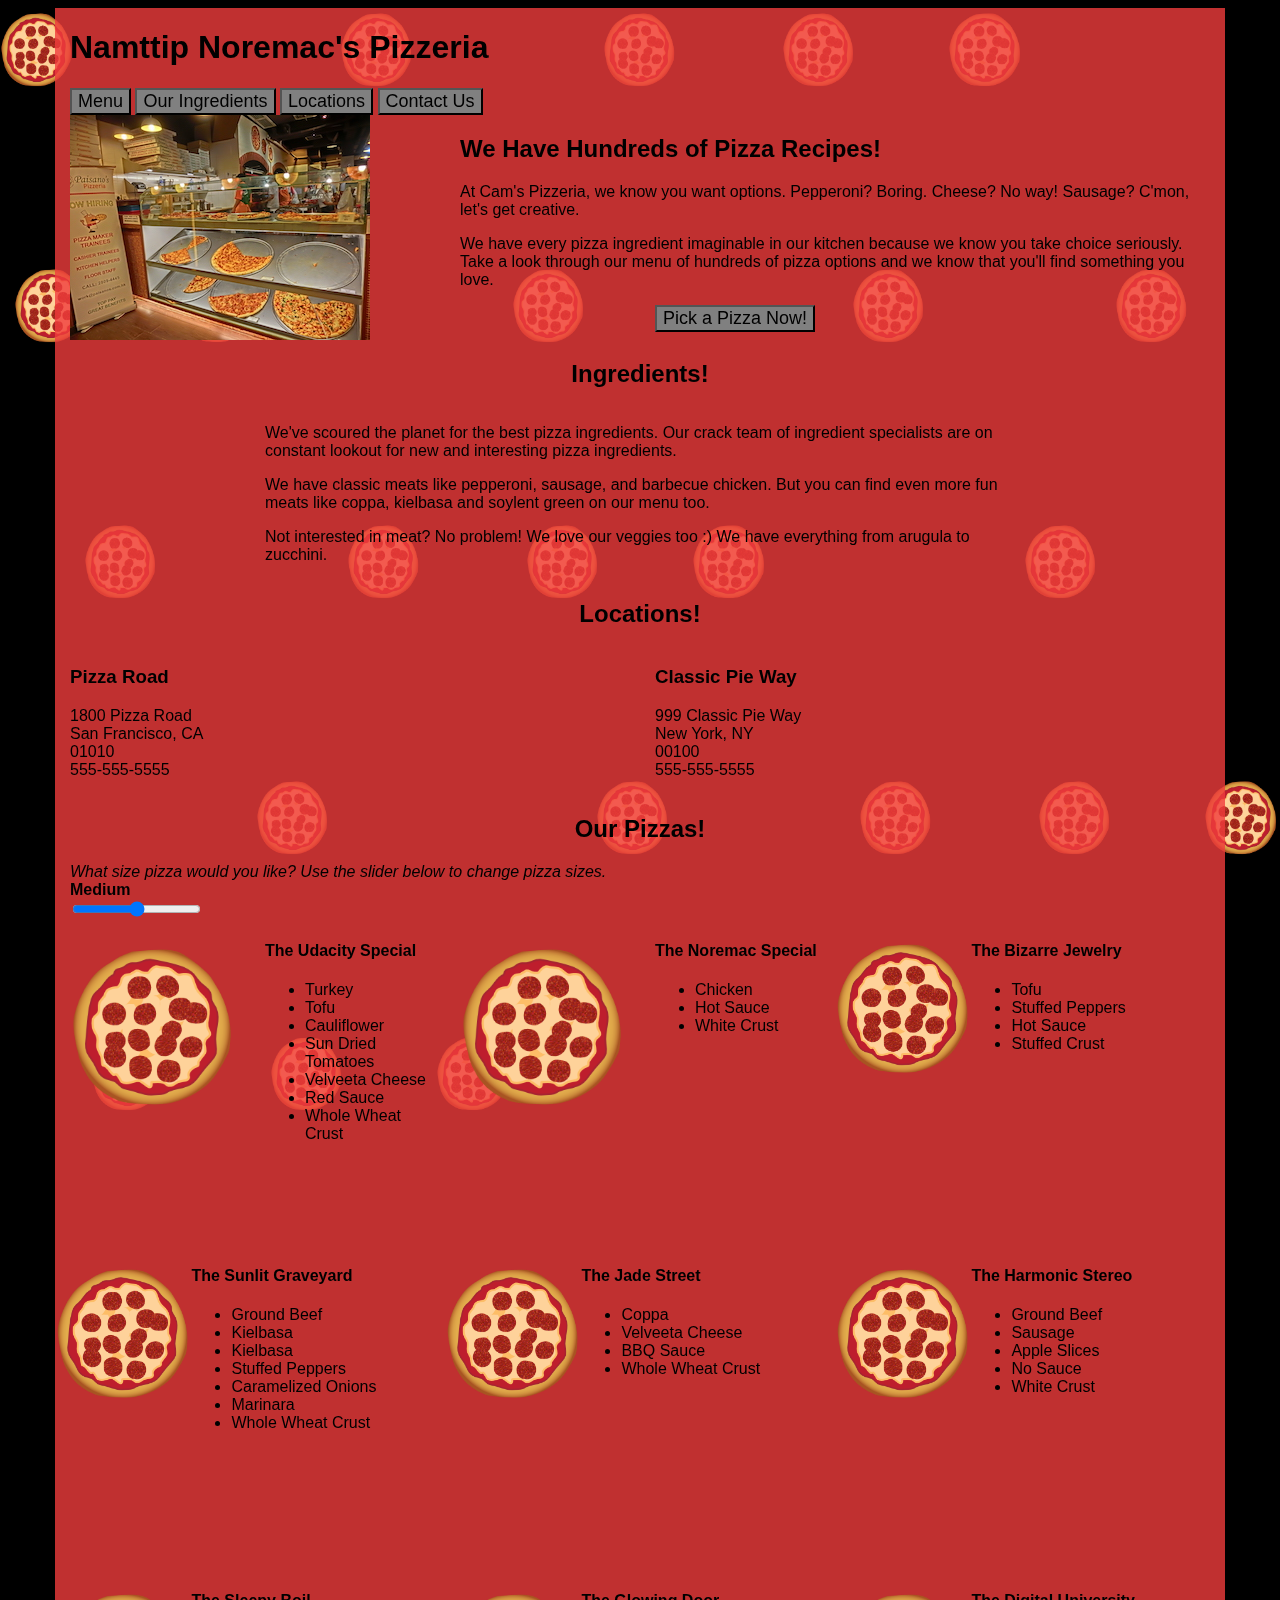
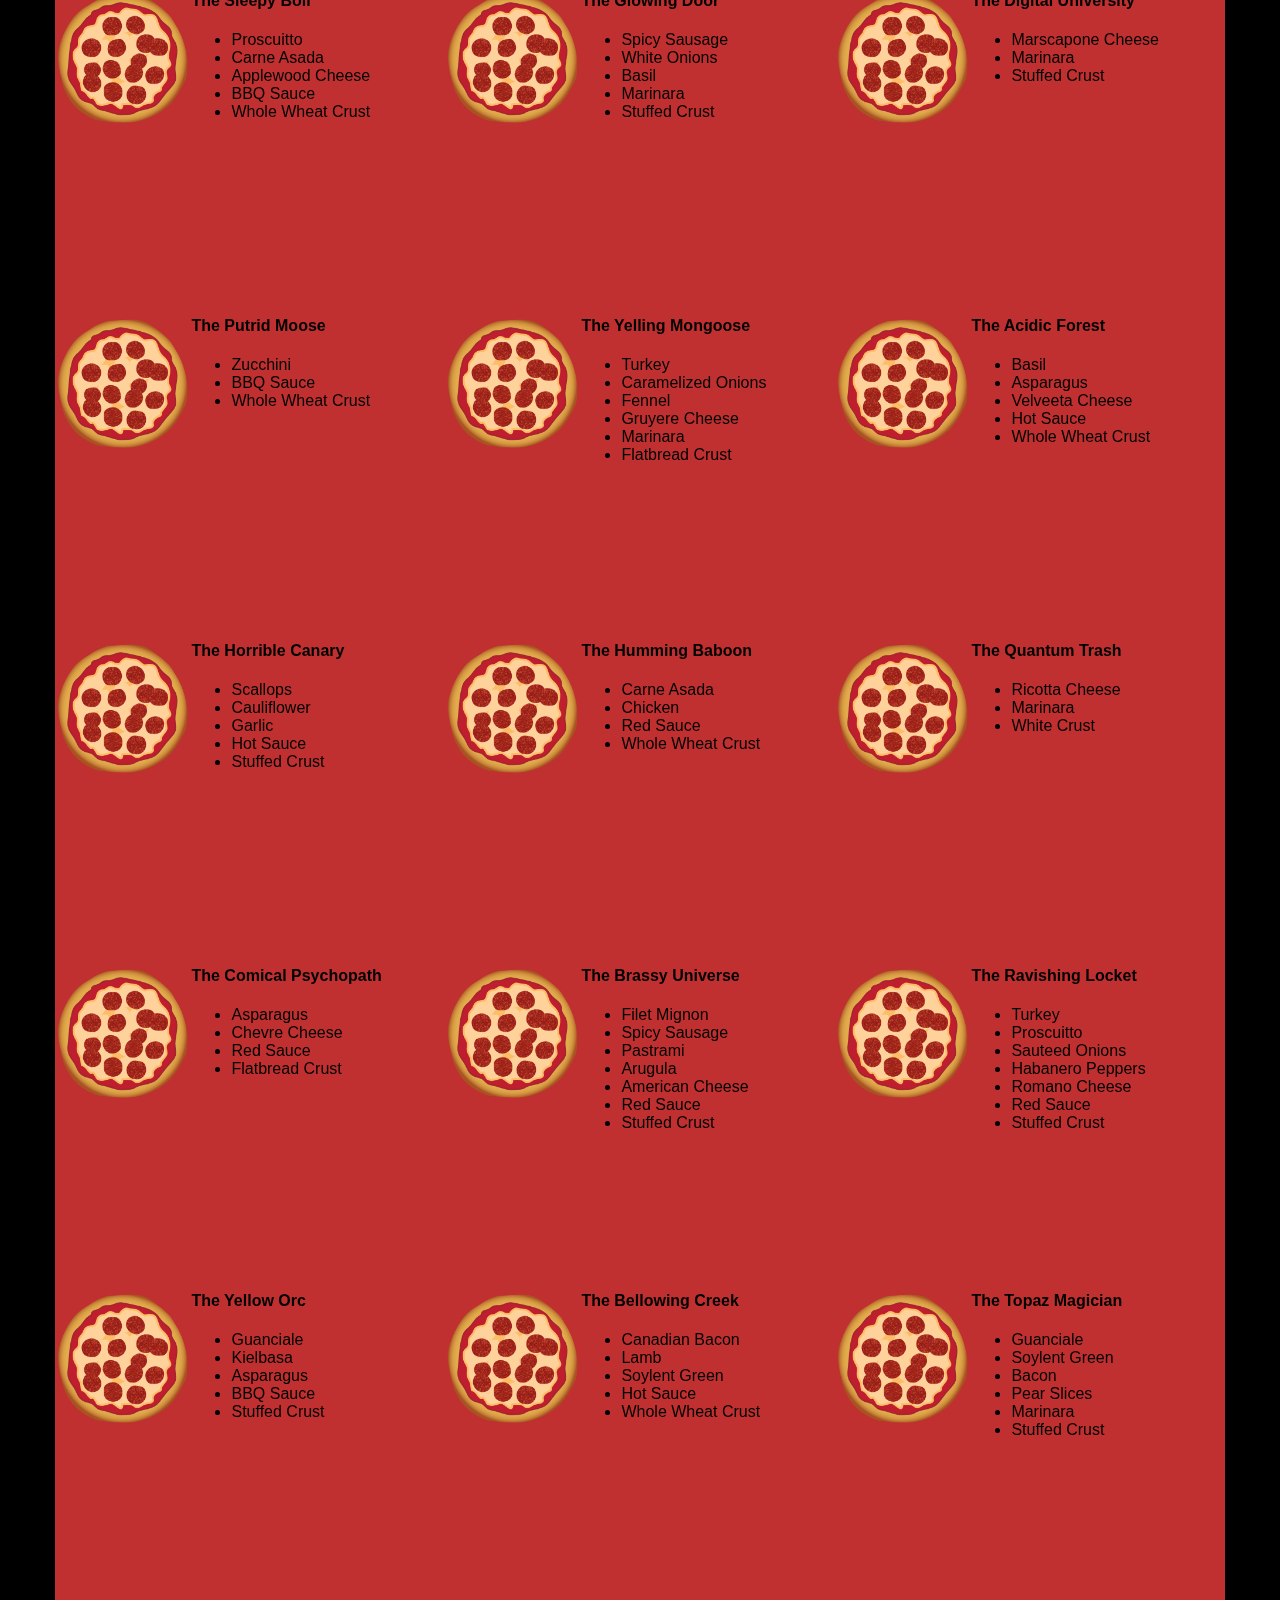
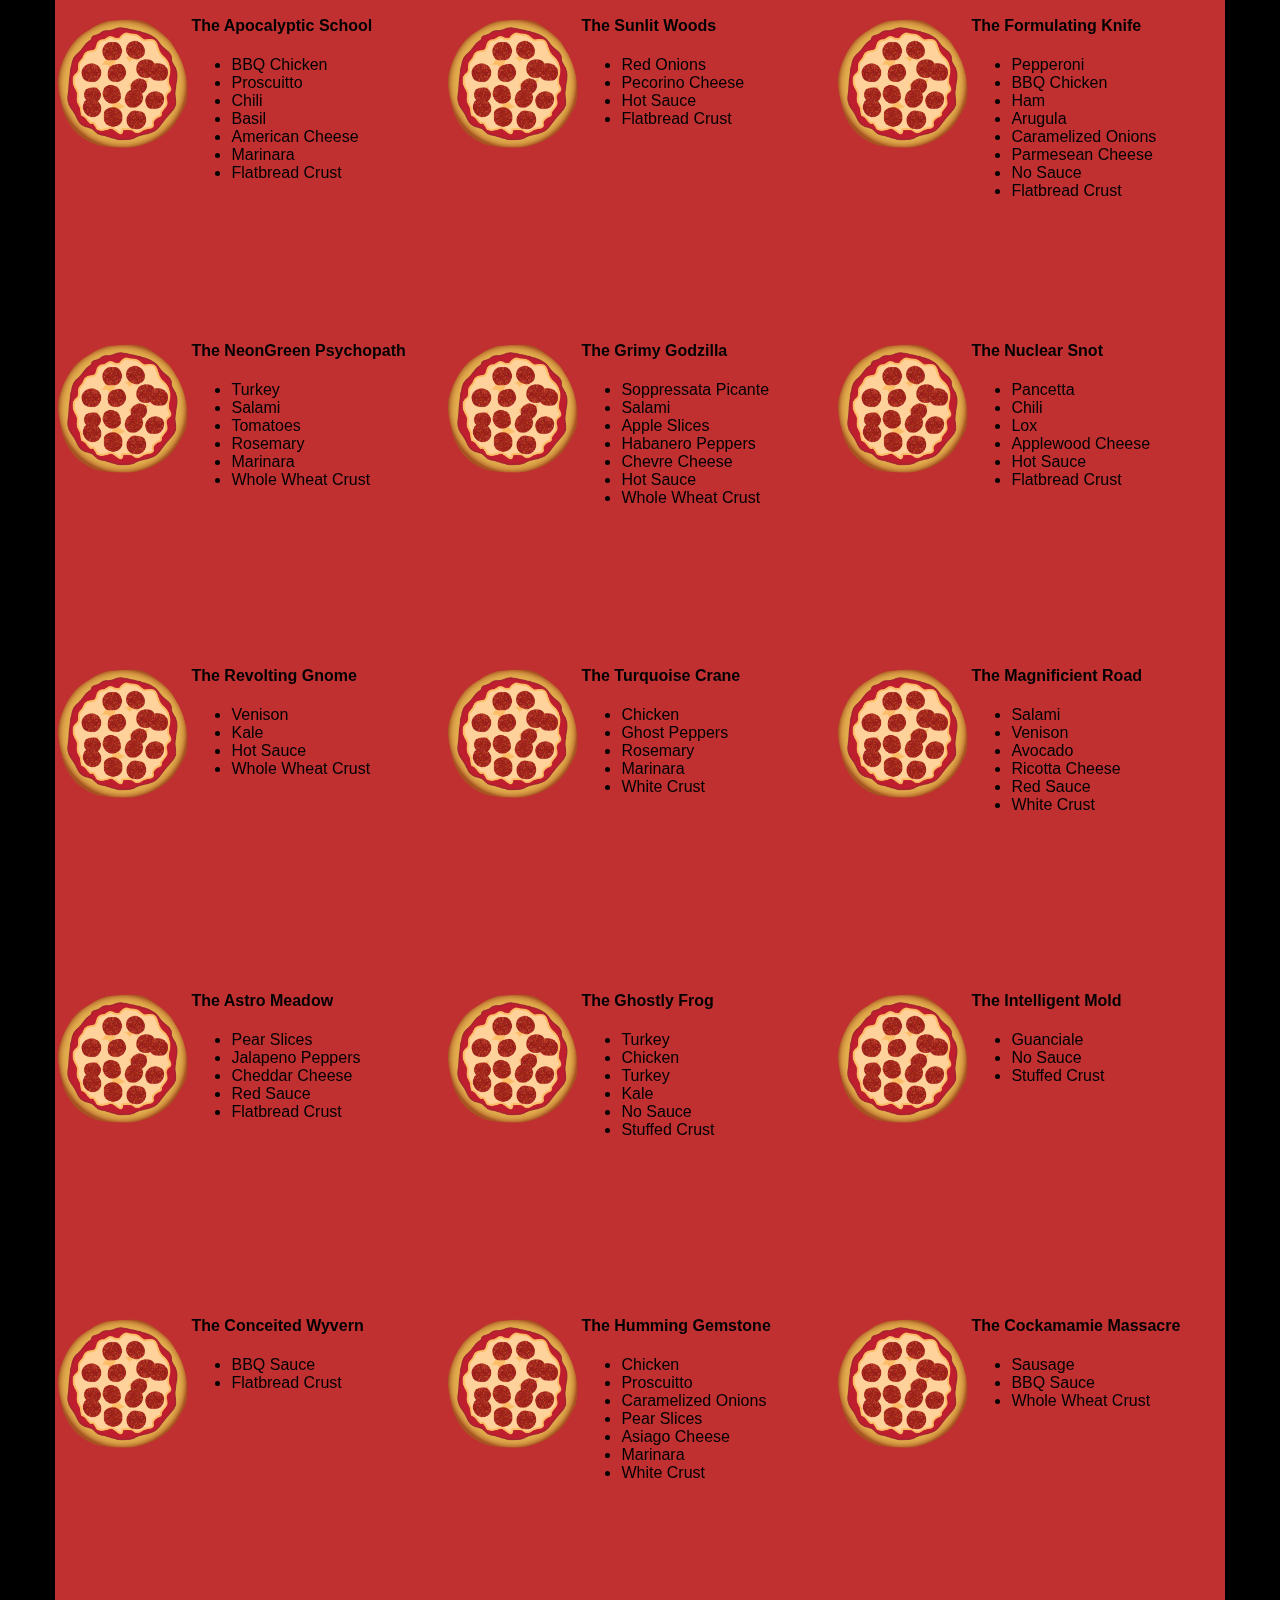
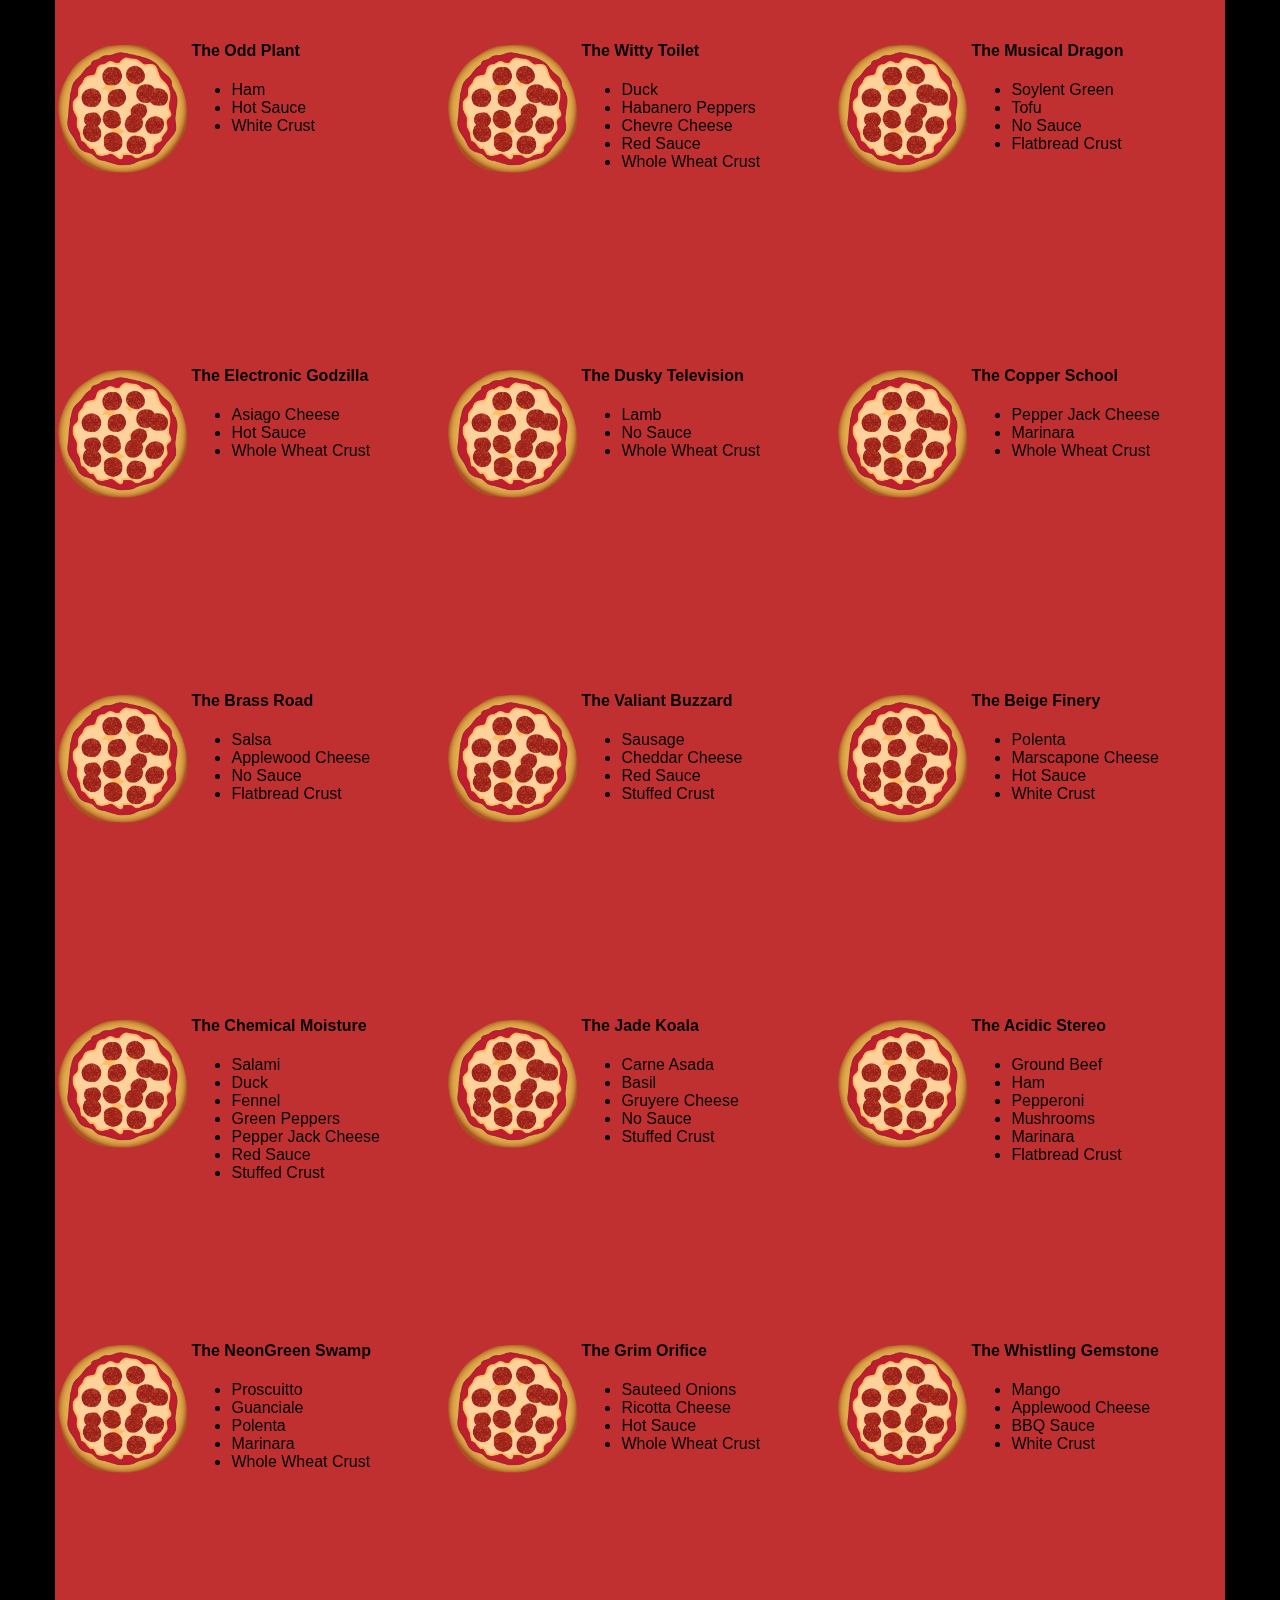
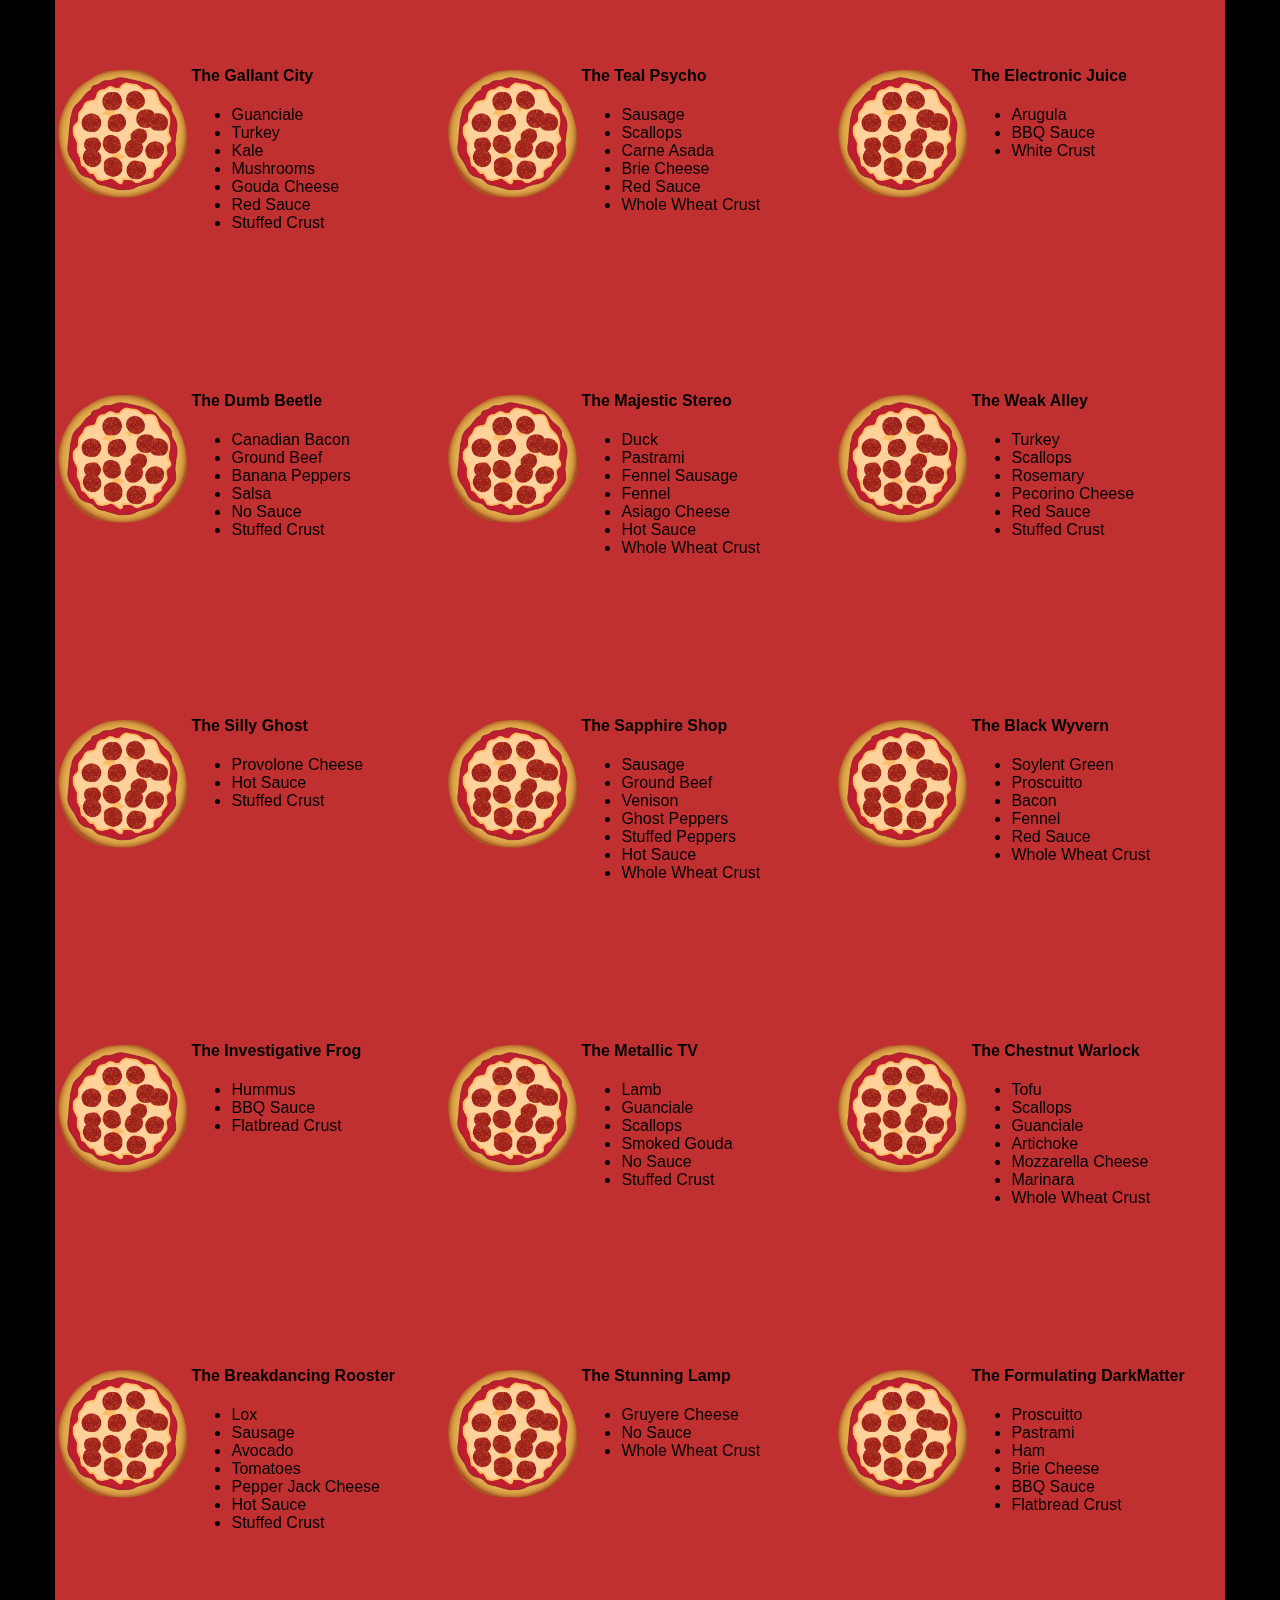
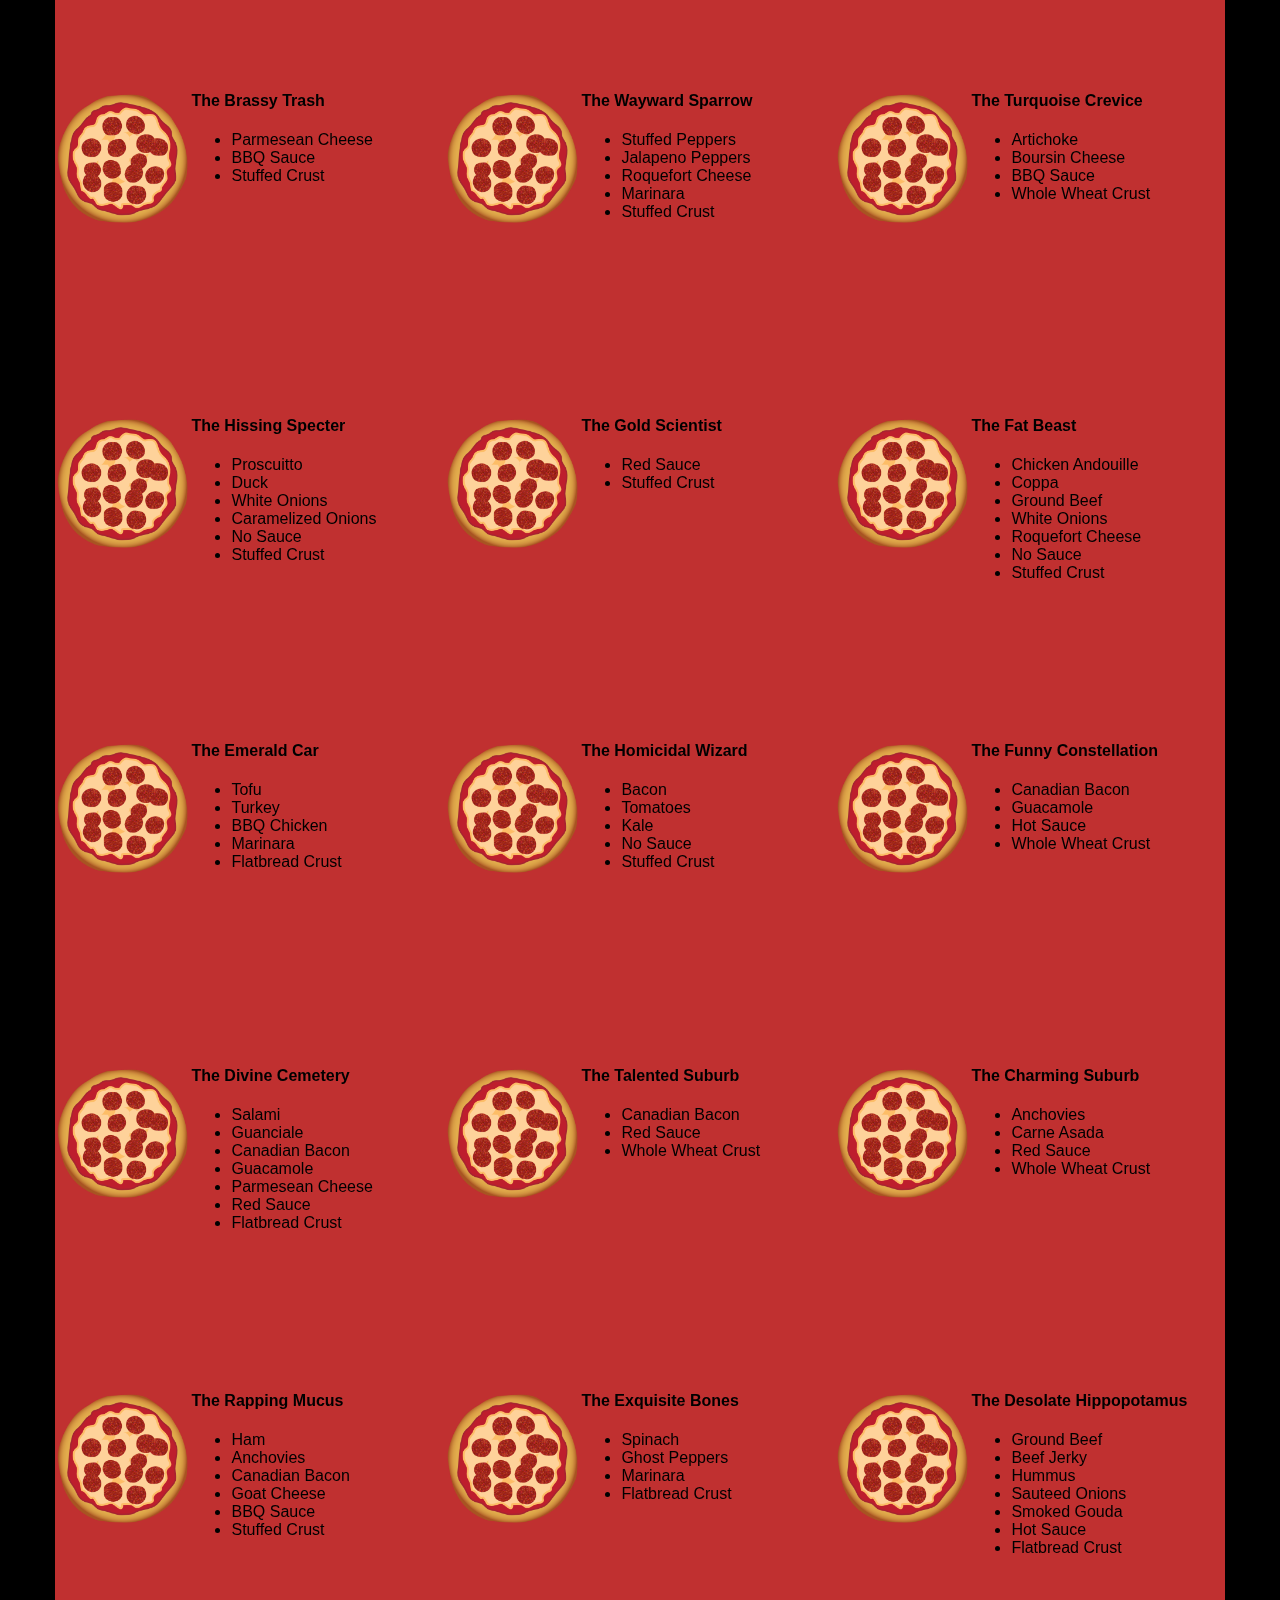
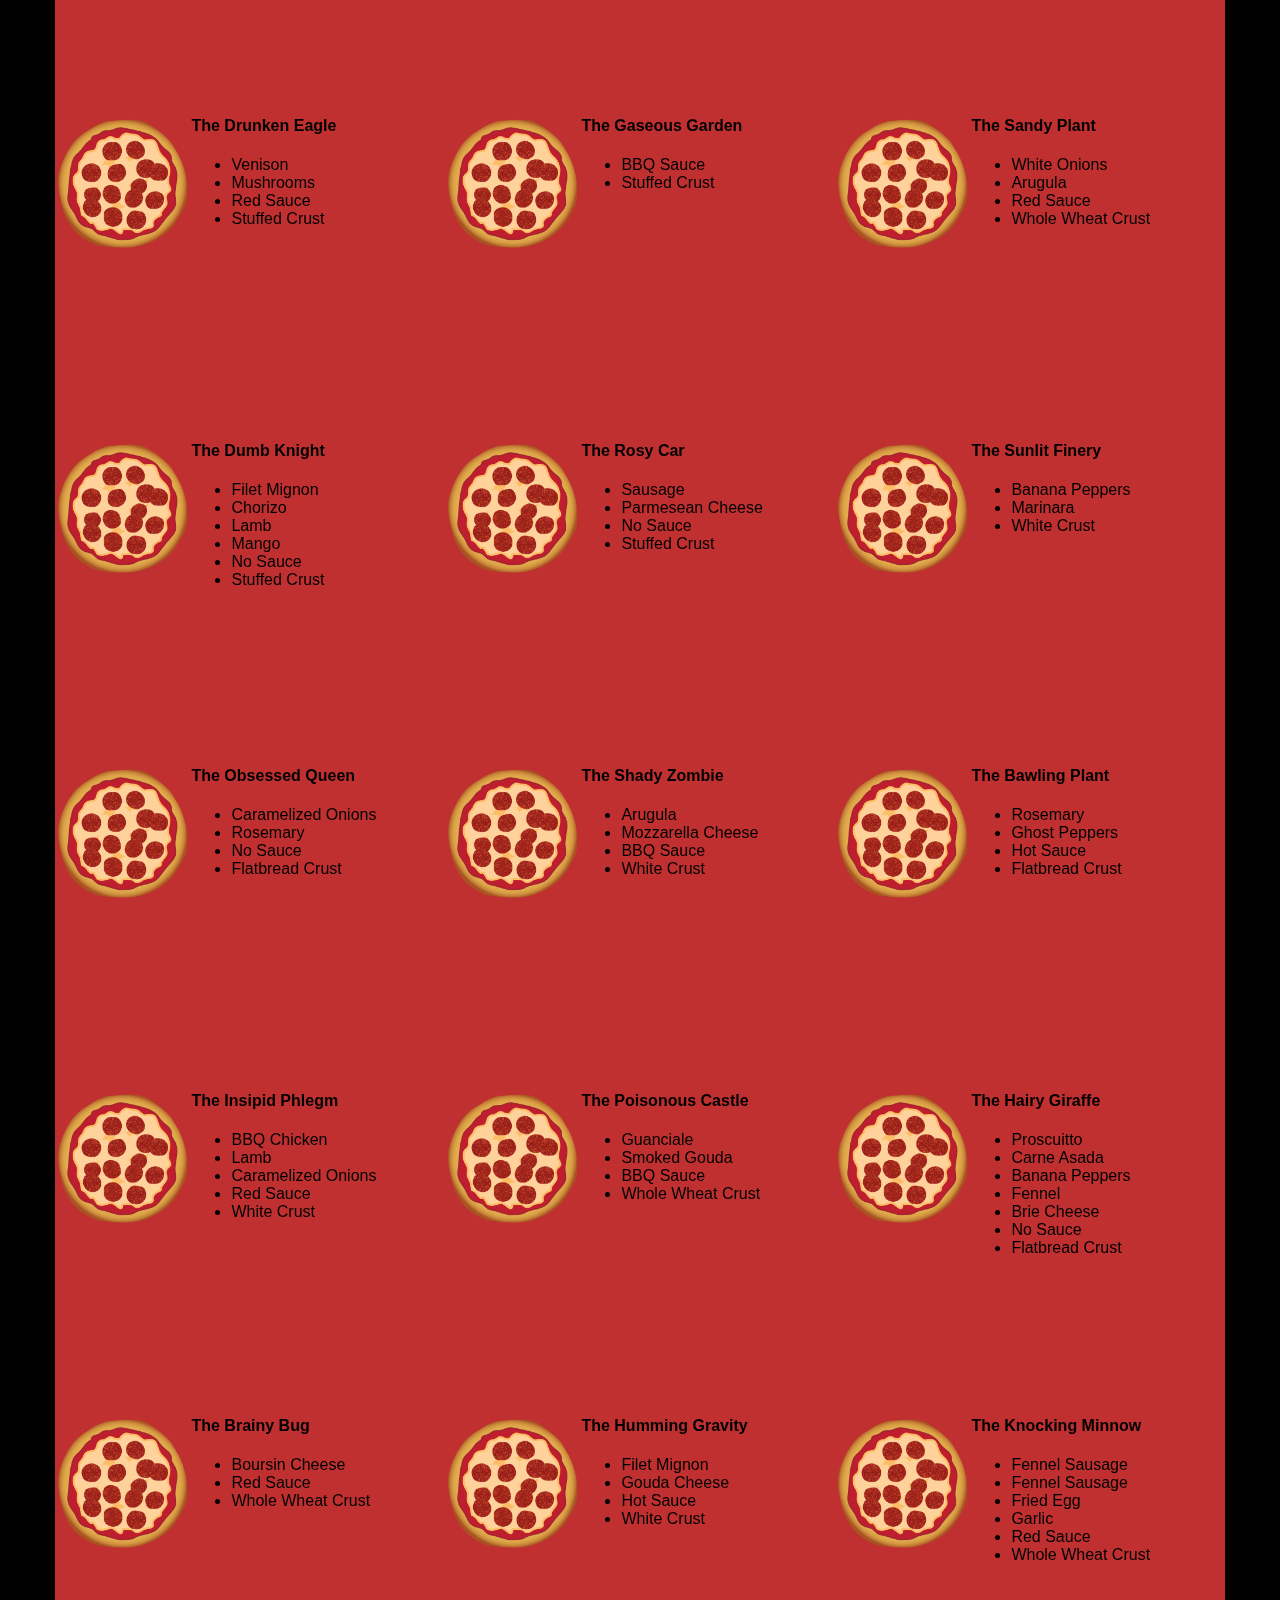
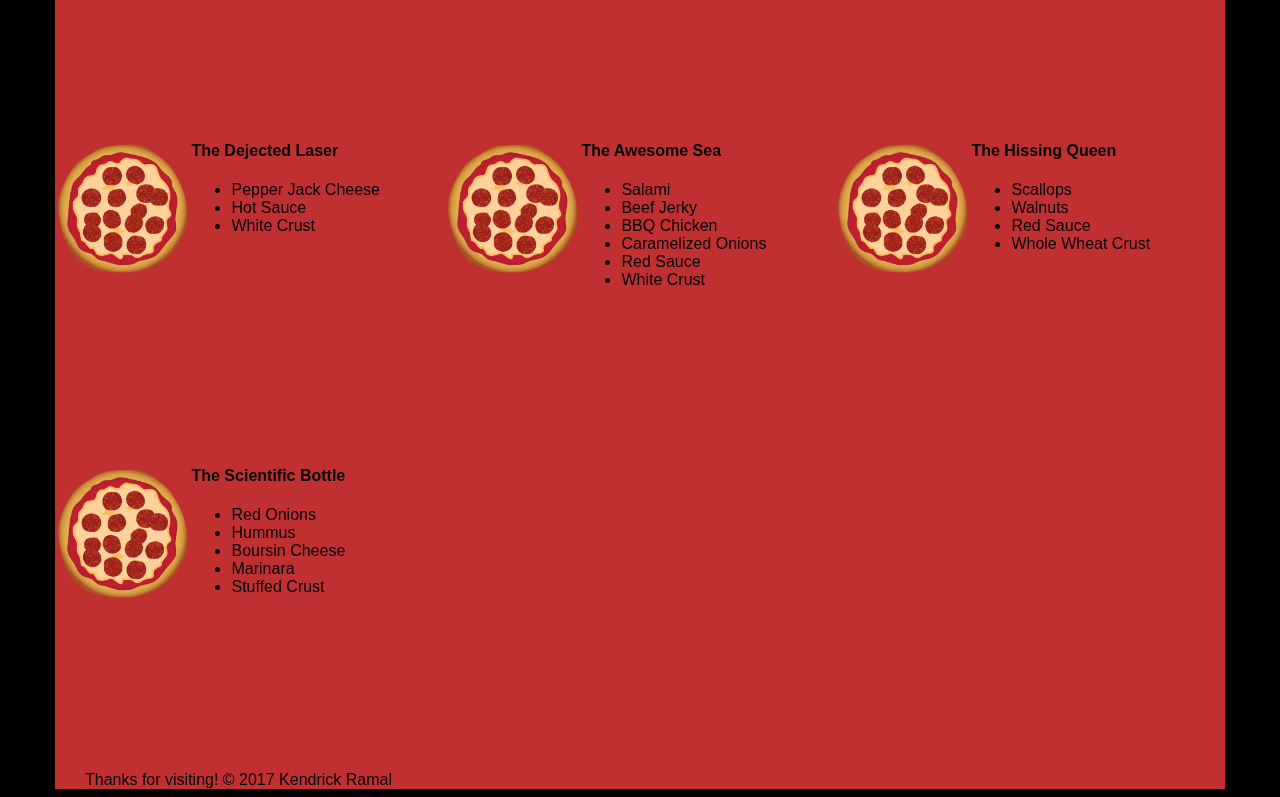
==== commit 90509aa8: "removed JS testing for faster load times." ====
--- a/views/pizza.html
+++ b/views/pizza.html
@@ -11,7 +11,7 @@
       <div class="col-md-6">
         <div class="row">
           <div class="col-md-12">
-            <h1>Cam's Pizzeria</h1>
+            <h1>Namttip Noremac's Pizzeria</h1>
             <div class="row">
               <div id="menu" class="col-md-12">
                 <form action="#randomPizzas">
